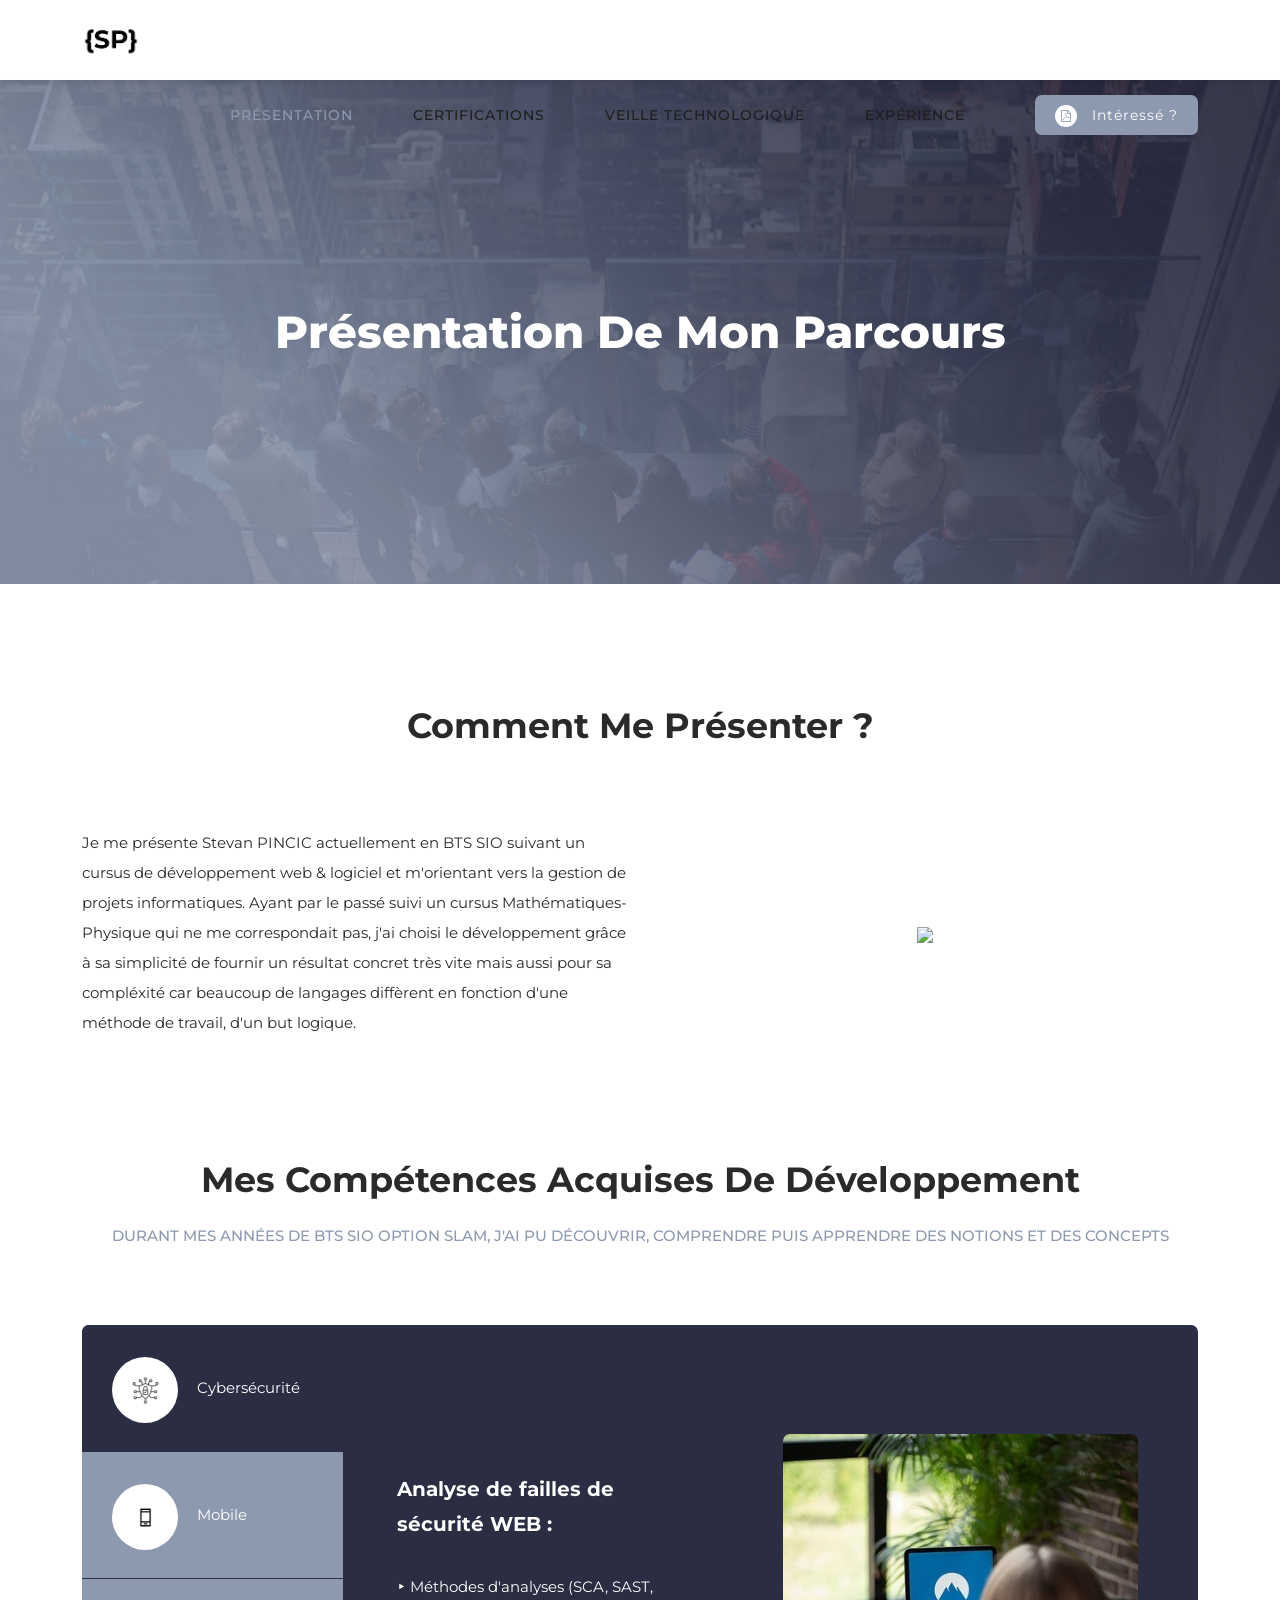
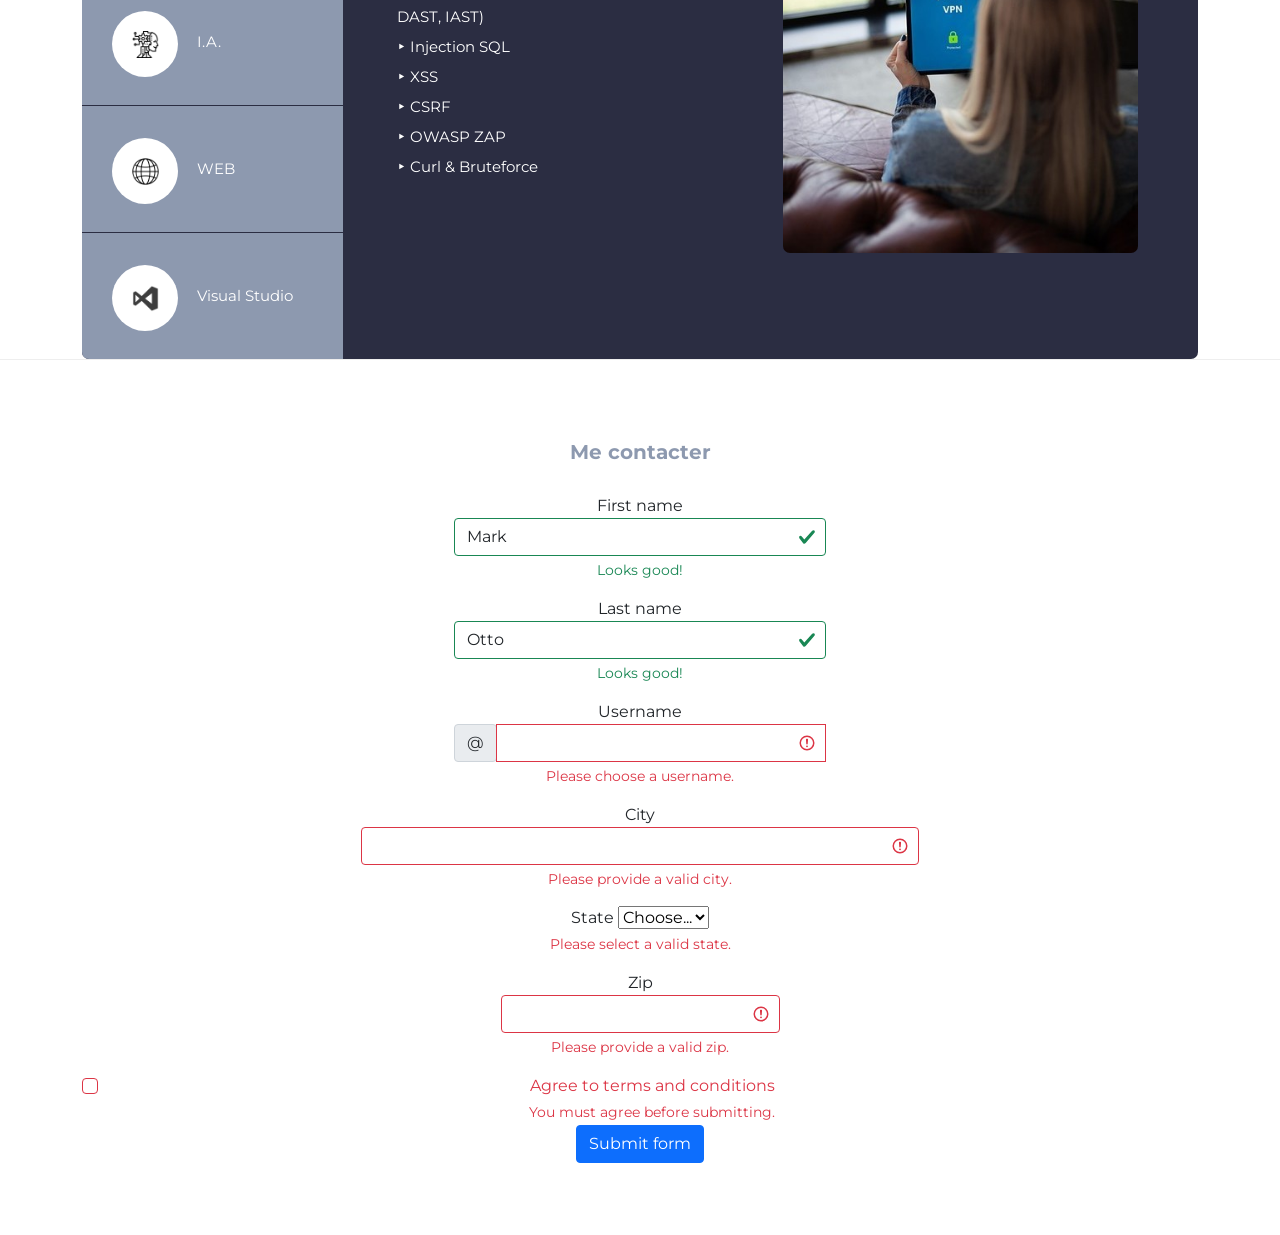
==== index.html @ d9bec1d4 "form contact & deb footer" ====
<!DOCTYPE html>
<html lang="fr">

<head>

  <meta charset="UTF-8">
  <meta name="viewport" content="width=device-width, initial-scale=1, shrink-to-fit=no">
  <meta name="description" content="">
  <meta name="author" content="">
  <link rel="preconnect" href="https://fonts.gstatic.com">
  <link href="https://fonts.googleapis.com/css2?family=Montserrat:wght@100;200;300;400;500;600;700;800;900&display=swap"
    rel="stylesheet">

  <title>Porfolio</title>

  <!-- Bootstrap core CSS -->
  <link href="vendor/bootstrap/css/bootstrap.min.css" rel="stylesheet">

  <!-- Additional CSS Files -->
  <link rel="stylesheet" href="assets/css/fontawesome.css">
  <link rel="stylesheet" href="assets/css/templatemo-plot-listing.css">
  <link rel="stylesheet" href="assets/css/animated.css">
  <link rel="stylesheet" href="assets/css/owl.css">
  <link rel="stylesheet" href="assets/css/global.css">
  <!--

TemplateMo 564 Plot Listing

https://templatemo.com/tm-564-plot-listing

-->
</head>

<body>

  <!-- ***** Preloader Start ***** -->
  <div id="js-preloader" class="js-preloader">
    <div class="preloader-inner">
      <span class="dot"></span>
      <div class="dots">
        <span></span>
        <span></span>
        <span></span>
      </div>
    </div>
  </div>
  <!-- ***** Preloader End ***** -->

  <!-- ***** Header Area Start ***** -->
  <header class="header-area header-sticky wow slideInDown" data-wow-duration="0.75s" data-wow-delay="0s">
    <div class="container">
      <div class="row">
        <div class="col-12">
          <nav class="main-nav">
            <!-- ***** Logo Start ***** -->
            <a href="index.html"
              class="logo"><!--<img src="assets/images/white-SP.png" style="height: 60px; width: 60px;">--></a>
            <!-- ***** Logo End ***** -->
            <!-- ***** Menu Start ***** -->
            <ul class="nav">
              <li><a href="index.html" class="active">Présentation</a></li>
              <li><a href="certification.html">Certifications</a></li>
              <li><a href="veilletech.html">Veille Technologique</a></li>
              <li><a href="experience.html">Expérience</a></li>
              <li>
                <div class="main-white-button"><a href="#"><i class="fa fa-file-pdf-o" aria-hidden="true"></i> Intéressé
                    ?</a></div>
              </li>
            </ul>
            <a class='menu-trigger'>
              <span>Menu</span>
            </a>
            <!-- ***** Menu End ***** -->
          </nav>
        </div>
      </div>
    </div>
  </header>
  <!-- ***** Header Area End ***** -->

  <div class="main-banner">
    <div class="container">
      <div class="row">
        <div class="col-lg-12">
          <div class="top-text header-text">
            <h2>Présentation de mon parcours</h2>
          </div>
        </div>
        <!--<div class="col-lg-12">
          <form id="search-form" name="gs" method="submit" role="search" action="#">
            <div class="row">
              <div class="col-lg-3 align-self-center">
                  <fieldset>
                      <select name="area" class="form-select" aria-label="Area" id="chooseCategory" onchange="this.form.click()">
                          <option selected>All Areas</option>
                          <option value="New Village">New Village</option>
                          <option value="Old Town">Old Town</option>
                          <option value="Modern City">Modern City</option>
                      </select>
                  </fieldset>
              </div>
              <div class="col-lg-3 align-self-center">
                  <fieldset>
                      <input type="address" name="address" class="searchText" placeholder="Enter a location" autocomplete="on" required>
                  </fieldset>
              </div>
              <div class="col-lg-3 align-self-center">
                  <fieldset>
                      <select name="price" class="form-select" aria-label="Default select example" id="chooseCategory" onchange="this.form.click()">
                          <option selected>Price Range</option>
                          <option value="$100 - $250">$100 - $250</option>
                          <option value="$250 - $500">$250 - $500</option>
                          <option value="$500 - $1000">$500 - $1,000</option>
                          <option value="$1000+">$1,000 or more</option>
                      </select>
                  </fieldset>
              </div>
              <div class="col-lg-3">                        
                  <fieldset>
                      <button class="main-button"><i class="fa fa-search"></i> Search Now</button>
                  </fieldset>
              </div>
            </div>
          </form>
        </div>
        <div class="col-lg-10 offset-lg-1">
          <ul class="categories">
            <li><a href="category.html"><span class="icon"><img src="assets/images/search-icon-01.png" alt="Home"></span> Apartments</a></li>
            <li><a href="listing.html"><span class="icon"><img src="assets/images/search-icon-02.png" alt="Food"></span> Food &amp; Life</a></li>
            <li><a href="#"><span class="icon"><img src="assets/images/search-icon-03.png" alt="Vehicle"></span> Cars</a></li>
            <li><a href="#"><span class="icon"><img src="assets/images/search-icon-04.png" alt="Shopping"></span> Shopping</a></li>
            <li><a href="#"><span class="icon"><img src="assets/images/search-icon-05.png" alt="Travel"></span> Traveling</a></li>
          </ul>
        </div>-->
      </div>
    </div>
  </div>


  <div class="popular-categories">
    <div class="container">
      <div class="row">
        <div class="col-lg-12">
          <div class="section-heading">
            <h2>Comment me présenter ?</h2>
          </div>
          <div class="row align-items-center">
            <div class="col-lg-6">
              <p>Je me présente Stevan PINCIC actuellement en BTS SIO suivant un cursus de développement web & logiciel
                et m'orientant vers la gestion de projets informatiques. Ayant par le passé suivi un cursus
                Mathématiques-Physique qui ne me correspondait pas, j'ai choisi le développement grâce à sa simplicité
                de fournir un résultat concret très vite mais aussi pour sa compléxité car beaucoup de langages
                diffèrent en fonction d'une méthode de travail, d'un but logique.</p>
            </div>
            <div class="col-lg-6 text-center">
              <img src="assets/images/photopresentation.png" class="img-fluid" style="width: 30em;">
            </div>
          </div>
        </div>
      </div>
    </div>
  </div>

  <div class="popular-categories">
    <div class="container">
      <div class="row">
        <div class="col-lg-12">
          <div class="section-heading">
            <h2>Mes compétences acquises de développement</h2>
            <h6>Durant mes années de BTS SIO option SLAM, j'ai pu découvrir, comprendre puis apprendre des notions et
              des concepts</h6>
          </div>
        </div>
        <div class="col-lg-12">
          <div class="naccs">
            <div class="grid">
              <div class="row">
                <div class="col-lg-3">
                  <div class="menu">
                    <div class="first-thumb active">
                      <div class="thumb">
                        <span class="icon"><img src="assets/images/logocyber.png" alt=""></span>
                        Cybersécurité
                      </div>
                    </div>
                    <div>
                      <div class="thumb">
                        <span class="icon"><img src="assets/images/logomobile.png" alt=""></span>
                        Mobile
                      </div>
                    </div>
                    <div>
                      <div class="thumb">
                        <span class="icon"><img src="assets/images/logoia.png" alt=""></span>
                        I.A.
                      </div>
                    </div>
                    <div>
                      <div class="thumb">
                        <span class="icon"><img src="assets/images/logoweb.png" alt=""></span>
                        WEB
                      </div>
                    </div>
                    <div class="last-thumb">
                      <div class="thumb">
                        <span class="icon"><img src="assets/images/logovs.png" alt=""></span>
                        Visual Studio
                      </div>
                    </div>
                  </div>
                </div>
                <div class="col-lg-9 align-self-center">
                  <ul class="nacc">
                    <li class="active">
                      <div>
                        <div class="thumb">
                          <div class="row">
                            <div class="col-lg-5 align-self-center">
                              <div class="left-text">
                                <h4>Analyse de failles de sécurité WEB :</h4>
                                <p>&#8227; Méthodes d'analyses (SCA, SAST, DAST, IAST)<br />
                                  &#8227; Injection SQL<br />
                                  &#8227; XSS<br />
                                  &#8227; CSRF<br />
                                  &#8227; OWASP ZAP<br />
                                  &#8227; Curl & Bruteforce<br />
                                </p>
                                <!--<div class="main-white-button"><a href="#"><i class="fa fa-eye"></i> Discover More</a></div>-->
                              </div>
                            </div>
                            <div class="col-lg-7 align-self-center">
                              <div class="right-image">
                                <img src="assets/images/imgcyber.jpg" alt="">
                              </div>
                            </div>
                          </div>
                        </div>
                      </div>
                    </li>
                    <li>
                      <div>
                        <div class="thumb">
                          <div class="row">
                            <div class="col-lg-5 align-self-center">
                              <div class="left-text">
                                <h4><u>Développement mobile multi-plateformes (Android, IOS) :</u></h4>
                                <p>&#8227; React Native<br />
                                  &#8227; Android Studio / Kotlin KMM<br /></p>
                                <h4><u>Développement mobile en mode natif :</u></h4>
                                <p>&#8227; Android studio / Java<br /></p>
                                <!--<div class="main-white-button"><a href="#"><i class="fa fa-eye"></i> Explore More</a></div>-->
                              </div>
                            </div>
                            <div class="col-lg-7 align-self-center">
                              <div class="right-image">
                                <img src="assets/images/imgmobile.jpg" alt="Foods on the table">
                              </div>
                            </div>
                          </div>
                        </div>
                      </div>
                    </li>
                    <li>
                      <div>
                        <div class="thumb">
                          <div class="row">
                            <div class="col-lg-5 align-self-center">
                              <div class="left-text">
                                <h4><u>Reconnaissance faciale :</u></h4>
                                <p>&#8227; Raspberry Pi 3<br />
                                  &#8227; Python 3<br />
                                  &#8227; Library OpenCV<br /></p>
                                <h4><u>Sécurisation accès :</u></h4>
                                <p>&#8227; Raspberry Pi 3<br />
                                  &#8227; Lecteur carte RFID EXPLORE-NFC<br />
                                  &#8227; Python 3<br /></p>
                                <!--<div class="main-white-button"><a href="listing.html"><i class="fa fa-eye"></i> More Listing</a></div>-->
                              </div>
                            </div>
                            <div class="col-lg-7 align-self-center">
                              <div class="right-image">
                                <img src="assets/images/imgai.jpg">
                              </div>
                            </div>
                          </div>
                        </div>
                      </div>
                    </li>
                    <li>
                      <div>
                        <div class="thumb">
                          <div class="row">
                            <div class="col-lg-5 align-self-center">
                              <div class="left-text">
                                <h4><u>Développement WEB MVC :</u></h4>
                                <p>&#8227; PHP 8 objet<br />
                                  &#8227; PDO<br />
                                  &#8227; JQuery / Ajax<br />
                                  &#8227; Bootstrap 5<br />
                                  &#8227; PHPUnit<br /></p>
                                <h4><u>Développement Web service :</u></h4>
                                <p>&#8227; Framework Slim / Full REST</p>
                                <h4><u>Développement WEB Framework :</u></h4>
                                <p>&#8227; Laravel 10</p>
                                <!--<div class="main-white-button"><a href="#"><i class="fa fa-eye"></i> Discover More</a></div>-->
                              </div>
                            </div>
                            <div class="col-lg-7 align-self-center">
                              <div class="right-image">
                                <img src="assets/images/imgweb.jpg">
                              </div>
                            </div>
                          </div>
                        </div>
                      </div>
                    </li>
                    <li>
                      <div>
                        <div class="thumb">
                          <div class="row">
                            <div class="col-lg-5 align-self-center">
                              <div class="left-text">
                                <h4><u>Visual Studio 2022 - C# :</u></h4>
                                <p>&#8227; ORM Entity Framework / SQL Server<br />
                                  &#8227; Gestion de versions avec Git</p>
                                <!--<div class="main-white-button"><a rel="nofollow" href="https://templatemo.com/contact"><i class="fa fa-eye"></i> Read More</a></div>-->
                              </div>
                            </div>
                            <div class="col-lg-7 align-self-center">
                              <div class="right-image">
                                <img src="assets/images/imgvs.png">
                              </div>
                            </div>
                          </div>
                        </div>
                      </div>
                    </li>
                  </ul>
                </div>
              </div>
            </div>
          </div>
        </div>
      </div>
    </div>
  </div>

  <footer class="mb-5 pb-4">
    <div class="container">
      <div class="row align-items-start" style="display: flex; justify-content: center; align-items: center;">
        <!--<div class="col-lg-4">
          <div class="about">
            <div class="logo">
              <img src="assets/images/black-SP.png" alt="Stevan Pincic">
            </div>
            <p>If you consider that <a rel="nofollow" href="https://templatemo.com/tm-564-plot-listing" target="_parent">Plot Listing template</a> is useful for your website, please <a rel="nofollow" href="https://www.paypal.me/templatemo" target="_blank">support us</a> a little via PayPal.</p>
          </div>
        </div>-->
        <div class="col-lg-12" style="text-align: center;">
          <div class="contact-us">
            <h4>Me contacter</h4>
            <form>
              <div class="form-row">
                <div class="col-md-4 mb-3 center-block">
                  <label for="validationServer01">First name</label>
                  <input type="text" class="form-control is-valid" id="validationServer01" value="Mark" required>
                  <div class="valid-feedback">
                    Looks good!
                  </div>
                </div>
                <div class="col-md-4 mb-3 center-block">
                  <label for="validationServer02">Last name</label>
                  <input type="text" class="form-control is-valid" id="validationServer02" value="Otto" required>
                  <div class="valid-feedback">
                    Looks good!
                  </div>
                </div>
                <div class="col-md-4 mb-3 center-block">
                  <label for="validationServerUsername">Username</label>
                  <div class="input-group">
                    <div class="input-group-prepend">
                      <span class="input-group-text" id="inputGroupPrepend3">@</span>
                    </div>
                    <input type="text" class="form-control is-invalid" id="validationServerUsername"
                      aria-describedby="inputGroupPrepend3" required>
                    <div class="invalid-feedback">
                      Please choose a username.
                    </div>
                  </div>
                </div>
              </div>
              <div class="form-row">
                <div class="col-md-6 mb-3 center-block">
                  <label for="validationServer03">City</label>
                  <input type="text" class="form-control is-invalid" id="validationServer03" required>
                  <div class="invalid-feedback">
                    Please provide a valid city.
                  </div>
                </div>
                <div class="col-md-3 mb-3 center-block">
                  <label for="validationServer04">State</label>
                  <select class="custom-select is-invalid" id="validationServer04" required>
                    <option selected disabled value="">Choose...</option>
                    <option>...</option>
                  </select>
                  <div class="invalid-feedback">
                    Please select a valid state.
                  </div>
                </div>
                <div class="col-md-3 mb-3 center-block">
                  <label for="validationServer05">Zip</label>
                  <input type="text" class="form-control is-invalid" id="validationServer05" required>
                  <div class="invalid-feedback">
                    Please provide a valid zip.
                  </div>
                </div>
              </div>
              <div class="form-group">
                <div class="form-check">
                  <input class="form-check-input is-invalid" type="checkbox" value="" id="invalidCheck3" required>
                  <label class="form-check-label" for="invalidCheck3">
                    Agree to terms and conditions
                  </label>
                  <div class="invalid-feedback">
                    You must agree before submitting.
                  </div>
                </div>
              </div>
              <button class="btn btn-primary" type="submit">Submit form</button>
            </form>
          </div>
        </div>
        <!--<div class="col-lg-12">
          <div class="sub-footer">
            <p>
            <br>
			Design: <a rel="nofollow" href="https://templatemo.com" title="CSS Templates">TemplateMo</a></p>
          </div>
        </div>-->
      </div>
    </div>
  </footer>


  <!-- Scripts -->
  <script src="vendor/jquery/jquery.min.js"></script>
  <script src="vendor/bootstrap/js/bootstrap.bundle.min.js"></script>
  <script src="assets/js/owl-carousel.js"></script>
  <script src="assets/js/animation.js"></script>
  <script src="assets/js/imagesloaded.js"></script>
  <script src="assets/js/custom.js"></script>

</body>

</html>
---- assets/css/templatemo-plot-listing.css ----
/*

TemplateMo 564 Plot Listing

https://templatemo.com/tm-564-plot-listing

*/

/* ---------------------------------------------
Table of contents
------------------------------------------------
01. font & reset css
02. reset
03. global styles
04. header
05. banner
06. features
07. testimonials
08. contact
09. footer
10. preloader
11. search
12. portfolio

--------------------------------------------- */
/* 
---------------------------------------------
font & reset css
--------------------------------------------- 
*/
@import url('https://fonts.googleapis.com/css2?family=Montserrat:wght@100;200;300;400;500;600;700;800;900&display=swap');
/* 
---------------------------------------------
reset
--------------------------------------------- 
*/
html, body, div, span, applet, object, iframe, h1, h2, h3, h4, h5, h6, p, blockquote, div
pre, a, abbr, acronym, address, big, cite, code, del, dfn, em, font, img, ins, kbd, q,
s, samp, small, strike, strong, sub, sup, tt, var, b, u, i, center, dl, dt, dd, ol, ul, li,
figure, header, nav, section, article, aside, footer, figcaption {
  margin: 0;
  padding: 0;
  border: 0;
  outline: 0;
}

/* clear fix */
.grid:after {
  content: '';
  display: block;
  clear: both;
}

/* ---- .grid-item ---- */

.grid-sizer,
.grid-item {
  width: 50%;
}

.grid-item {
  float: left;
}

.grid-item img {
  display: block;
  max-width: 100%;
}

.clearfix:after {
  content: ".";
  display: block;
  clear: both;
  visibility: hidden;
  line-height: 0;
  height: 0;
}

.clearfix {
  display: inline-block;
}

html[xmlns] .clearfix {
  display: block;
}

* html .clearfix {
  height: 1%;
}

ul, li {
  padding: 0;
  margin: 0;
  list-style: none;
}

header, nav, section, article, aside, footer, hgroup {
  display: block;
}

* {
  box-sizing: border-box;
}

html, body {
  font-family: 'Montserrat', sans-serif;
  font-weight: 400;
  background-color: #fff;
  -ms-text-size-adjust: 100%;
  -webkit-font-smoothing: antialiased;
  -moz-osx-font-smoothing: grayscale;
}

a {
  text-decoration: none !important;
}

h1, h2, h3, h4, h5, h6 {
  margin-top: 0px;
  margin-bottom: 0px;
}

ul {
  margin-bottom: 0px;
}

p {
  font-size: 15px;
  line-height: 30px;
  color: #2a2a2a;
}

img {
  margin-bottom: -3px;
  width: 100%;
  overflow: hidden;
}

/* 
---------------------------------------------
global styles
--------------------------------------------- 
*/
html,
body {
  background: #fff;
  font-family: 'Montserrat', sans-serif;
}

::selection {
  background: #03a4ed;
  color: #fff;
}

::-moz-selection {
  background: #03a4ed;
  color: #fff;
}

@media (max-width: 991px) {
  html, body {
    overflow-x: hidden;
  }
  .mobile-top-fix {
    margin-top: 30px;
    margin-bottom: 0px;
  }
  .mobile-bottom-fix {
    margin-bottom: 30px;
  }
  .mobile-bottom-fix-big {
    margin-bottom: 60px;
  }
}

.page-section {
  margin-top: 120px;
}

.section-heading h2 {
  font-size: 35px;
  margin-bottom: 25px;
  text-transform: capitalize;
  color: #2a2a2a;
  font-weight: 700;
  position: relative;
  z-index: 2;
  line-height: 44px;
}

.section-heading h6 {
  text-transform: uppercase;
  font-size: 15px;
  font-weight: 500;
  color: #8d99af;
}

.main-white-button a {
  display: inline-block;
  background-color: #fff;
  font-size: 15px;
  font-weight: 400;
  color: #2a2a2a;
  text-transform: capitalize;
  padding: 12px 25px;
  border-radius: 7px;
  letter-spacing: 0.25px;
  transition: all .3s;
}

.main-white-button a i {
  margin-right: 10px;
  width: 22px;
  height: 22px;
  background-color: #8d99af;
  color: #fff;
  border-radius: 50%;
  display: inline-block;
  text-align: center;
  font-size: 12px;
  line-height: 22px;
}

.main-white-button a:hover {
  background-color: #8d99af;
  color: #fff;
}

/* 
---------------------------------------------
header
--------------------------------------------- 
*/

.background-header {
  background-color: #fff!important;
  height: 80px!important;
  position: fixed!important;
  top: 0px;
  left: 0px;
  right: 0px;
  box-shadow: 0px 0px 10px rgba(0,0,0,0.15)!important;
}

.background-header .logo,
.background-header .main-nav .nav li a {
  color: #1e1e1e!important;
}

.background-header .main-nav .nav li:hover a {
  color: #8d99af!important;
}

.background-header .nav li a.active {
  color: #8d99af!important;
}

.header-area {
  background-color: transparent;
  border-bottom: 1px solid rgba(250,250,250,0.2);
  position: fixed;
  top: 0px;
  left: 0px;
  right: 0px;
  z-index: 100;
  height: 100px;
  -webkit-transition: all .5s ease 0s;
  -moz-transition: all .5s ease 0s;
  -o-transition: all .5s ease 0s;
  transition: all .5s ease 0s;
}

.header-area .main-nav {
  min-height: 80px;
  background: transparent;
}

.header-area .main-nav a.logo {
  background-image: url(../images/white-SP.png) !important;
  background-repeat: no-repeat;
  background-size: contain;
  width: 166px;
  height: 58px;
  display: inline-block;
  margin-top: 20px;
}

.background-header .main-nav a.logo {
  background-image: url(../images/black-SP.png) !important;
  background-repeat: no-repeat;
  background-size: contain;
  width: 164px;
  height: 58px;
  display: inline-block;
  margin-top: 10px;
}

.background-header .main-nav .nav {
  margin-top: 20px !important;
}

.header-area .main-nav .nav {
  float: right;
  margin-top: 30px;
  margin-right: 0px;
  background-color: transparent;
  -webkit-transition: all 0.3s ease 0s;
  -moz-transition: all 0.3s ease 0s;
  -o-transition: all 0.3s ease 0s;
  transition: all 0.3s ease 0s;
  position: relative;
  z-index: 999;
}

.header-area .main-nav .nav li {
  padding-left: 30px;
  padding-right: 30px;
}

.header-area .main-nav .nav li:last-child {
  padding-right: 0px;
  padding-left: 40px;
}

.header-area .main-nav .nav li:last-child a ,
.background-header .main-nav .nav li:last-child a {
  color: #2a2a2a !important;
  text-transform: capitalize;
  padding: 0px 20px;
  font-weight: 400;
}

.header-area .main-nav .nav li:last-child a i,
.background-header .main-nav .nav li:last-child a i {
  font-size: 12px!important;
  font-weight: 400 !important;
}

.background-header .main-nav .nav li:last-child .main-white-button a {
  background-color: #8d99af;
  color: #fff !important;
}

.background-header .main-nav .nav li:last-child .main-white-button a i {
  background-color: #fff;
  color: #8d99af;
}

.header-area .main-nav .nav li:last-child a:hover,
.header-area .main-nav .nav li:last-child a.active {
  color: #fff !important;
}

.header-area .main-nav .nav li a {
  display: block;
  font-weight: 500;
  font-size: 14px;
  color: #fff;
  text-transform: uppercase;
  -webkit-transition: all 0.3s ease 0s;
  -moz-transition: all 0.3s ease 0s;
  -o-transition: all 0.3s ease 0s;
  transition: all 0.3s ease 0s;
  height: 40px;
  line-height: 40px;
  border: transparent;
  letter-spacing: 1px;
}

.header-area .main-nav .nav li:hover a,
.header-area .main-nav .nav li a.active {
  color: #8d99af!important;
}

.background-header .main-nav .nav li:hover a,
.background-header .main-nav .nav li a.active {
  color: #8d99af!important;
  opacity: 1;
}

.header-area .main-nav .nav li:last-child a:hover ,
.background-header .main-nav .nav li:last-child a:hover {
  background-color: #8d99af;
}

.header-area .main-nav .nav li.has-sub {
  position: relative;
  padding-right: 15px;
}

.header-area .main-nav .nav li.has-sub:after {
  font-family: FontAwesome;
  content: "\f107";
  font-size: 12px;
  color: #fff;
  position: absolute;
  right: 5px;
  top: 12px;
}

.background-header .main-nav .nav li.has-sub:after {
  color: #1e1e1e;
}

.header-area .main-nav .nav li.has-sub ul.sub-menu {
  position: absolute;
  width: 200px;
  box-shadow: 0 2px 28px 0 rgba(0, 0, 0, 0.06);
  overflow: hidden;
  top: 40px;
  opacity: 0;
  transition: all .3s;
  transform: translateY(+2em);
  visibility: hidden;
  z-index: -1;
}

.header-area .main-nav .nav li.has-sub ul.sub-menu li {
  margin-left: 0px;
  padding-left: 0px;
  padding-right: 0px;
}

.header-area .main-nav .nav li.has-sub ul.sub-menu li a {
  opacity: 1;
  display: block;
  background: #f7f7f7;
  color: #2a2a2a!important;
  padding-left: 20px;
  height: 40px;
  line-height: 40px;
  -webkit-transition: all 0.3s ease 0s;
  -moz-transition: all 0.3s ease 0s;
  -o-transition: all 0.3s ease 0s;
  transition: all 0.3s ease 0s;
  position: relative;
  font-size: 13px;
  font-weight: 400;
  border-bottom: 1px solid #eee;
}

.header-area .main-nav .nav li.has-sub ul li a:hover {
  background: #fff;
  color: #f5a425!important;
  padding-left: 25px;
}

.header-area .main-nav .nav li.has-sub ul li a:hover:before {
  width: 3px;
}

.header-area .main-nav .nav li.has-sub:hover ul.sub-menu {
  visibility: visible;
  opacity: 1;
  z-index: 1;
  transform: translateY(0%);
  transition-delay: 0s, 0s, 0.3s;
}

.header-area .main-nav .menu-trigger {
  cursor: pointer;
  display: block;
  position: absolute;
  top: 33px;
  width: 32px;
  height: 40px;
  text-indent: -9999em;
  z-index: 99;
  right: 40px;
  display: none;
}

.background-header .main-nav .menu-trigger {
  top: 23px;
}

.header-area .main-nav .menu-trigger span,
.header-area .main-nav .menu-trigger span:before,
.header-area .main-nav .menu-trigger span:after {
  -moz-transition: all 0.4s;
  -o-transition: all 0.4s;
  -webkit-transition: all 0.4s;
  transition: all 0.4s;
  background-color: #1e1e1e;
  display: block;
  position: absolute;
  width: 30px;
  height: 2px;
  left: 0;
}

.background-header .main-nav .menu-trigger span,
.background-header .main-nav .menu-trigger span:before,
.background-header .main-nav .menu-trigger span:after {
  background-color: #1e1e1e;
}

.header-area .main-nav .menu-trigger span:before,
.header-area .main-nav .menu-trigger span:after {
  -moz-transition: all 0.4s;
  -o-transition: all 0.4s;
  -webkit-transition: all 0.4s;
  transition: all 0.4s;
  background-color: #1e1e1e;
  display: block;
  position: absolute;
  width: 30px;
  height: 2px;
  left: 0;
  width: 75%;
}

.background-header .main-nav .menu-trigger span:before,
.background-header .main-nav .menu-trigger span:after {
  background-color: #1e1e1e;
}

.header-area .main-nav .menu-trigger span:before,
.header-area .main-nav .menu-trigger span:after {
  content: "";
}

.header-area .main-nav .menu-trigger span {
  top: 16px;
}

.header-area .main-nav .menu-trigger span:before {
  -moz-transform-origin: 33% 100%;
  -ms-transform-origin: 33% 100%;
  -webkit-transform-origin: 33% 100%;
  transform-origin: 33% 100%;
  top: -10px;
  z-index: 10;
}

.header-area .main-nav .menu-trigger span:after {
  -moz-transform-origin: 33% 0;
  -ms-transform-origin: 33% 0;
  -webkit-transform-origin: 33% 0;
  transform-origin: 33% 0;
  top: 10px;
}

.header-area .main-nav .menu-trigger.active span,
.header-area .main-nav .menu-trigger.active span:before,
.header-area .main-nav .menu-trigger.active span:after {
  background-color: transparent;
  width: 100%;
}

.header-area .main-nav .menu-trigger.active span:before {
  -moz-transform: translateY(6px) translateX(1px) rotate(45deg);
  -ms-transform: translateY(6px) translateX(1px) rotate(45deg);
  -webkit-transform: translateY(6px) translateX(1px) rotate(45deg);
  transform: translateY(6px) translateX(1px) rotate(45deg);
  background-color: #1e1e1e;
}

.background-header .main-nav .menu-trigger.active span:before {
  background-color: #1e1e1e;
}

.header-area .main-nav .menu-trigger.active span:after {
  -moz-transform: translateY(-6px) translateX(1px) rotate(-45deg);
  -ms-transform: translateY(-6px) translateX(1px) rotate(-45deg);
  -webkit-transform: translateY(-6px) translateX(1px) rotate(-45deg);
  transform: translateY(-6px) translateX(1px) rotate(-45deg);
  background-color: #1e1e1e;
}

.background-header .main-nav .menu-trigger.active span:after {
  background-color: #1e1e1e;
}

.header-area.header-sticky {
  min-height: 80px;
}

.header-area .nav {
  margin-top: 30px;
}

.header-area.header-sticky .nav li a.active {
  color: #8d99af;
}

@media (max-width: 1200px) {
  .header-area .main-nav .nav li {
    padding-left: 12px;
    padding-right: 12px;
  }
  .header-area .main-nav:before {
    display: none;
  }
}

@media (max-width: 992px) {
  .header-area .main-nav .nav li:last-child  ,
  .background-header .main-nav .nav li:last-child {
    display: none;
  }
  .header-area .main-nav .nav li:nth-child(6),
  .background-header .main-nav .nav li:nth-child(6) {
    padding-right: 0px;
  }
}

@media (max-width: 767px) {
  .background-header .main-nav .nav {
    margin-top: 80px !important;
  }
  .header-area .main-nav .logo {
    color: #1e1e1e;
  }
  .header-area.header-sticky .nav li a:hover,
  .header-area.header-sticky .nav li a.active {
    color: #8d99af!important;
    opacity: 1;
  }
  .header-area.header-sticky .nav li.search-icon a {
    width: 100%;
  }
  .header-area {
    background-color: #f7f7f7;
    padding: 0px 15px;
    height: 100px;
    box-shadow: none;
    text-align: center;
  }
  .header-area .container {
    padding: 0px;
  }
  .header-area .logo {
    margin-left: 30px;
  }
  .header-area .menu-trigger {
    display: block !important;
  }
  .header-area .main-nav {
    overflow: hidden;
  }
  .header-area .main-nav .nav {
    float: none;
    width: 100%;
    display: none;
    -webkit-transition: all 0s ease 0s;
    -moz-transition: all 0s ease 0s;
    -o-transition: all 0s ease 0s;
    transition: all 0s ease 0s;
    margin-left: 0px;
  }
  .background-header .nav {
    margin-top: 80px;
  }
  .header-area .main-nav .nav li:first-child {
    border-top: 1px solid #eee;
  }
  .header-area.header-sticky .nav {
    margin-top: 100px;
  }
  .header-area .main-nav .nav li {
    width: 100%;
    background: #fff;
    border-bottom: 1px solid #e7e7e7;
    padding-left: 0px !important;
    padding-right: 0px !important;
  }
  .header-area .main-nav .nav li a {
    height: 50px !important;
    line-height: 50px !important;
    padding: 0px !important;
    border: none !important;
    background: #f7f7f7 !important;
    color: #191a20 !important;
  }
  .header-area .main-nav .nav li a:hover {
    background: #eee !important;
    color: #8d99af!important;
  }
  .header-area .main-nav .nav li.has-sub ul.sub-menu {
    position: relative;
    visibility: inherit;
    opacity: 1;
    z-index: 1;
    transform: translateY(0%);
    top: 0px;
    width: 100%;
    box-shadow: none;
    height: 0px;
    transition: all 0s;
  }
  .header-area .main-nav .nav li.submenu ul li a {
    font-size: 12px;
    font-weight: 400;
  }
  .header-area .main-nav .nav li.submenu ul li a:hover:before {
    width: 0px;
  }
  .header-area .main-nav .nav li.has-sub ul.sub-menu {
    height: auto;
  }
  .header-area .main-nav .nav li.has-sub:after {
    color: #3B566E;
    right: 30px;
    font-size: 14px;
    top: 15px;
  }
  .header-area .main-nav .nav li.submenu:hover ul, .header-area .main-nav .nav li.submenu:focus ul {
    height: 0px;
  }
}

@media (min-width: 767px) {
  .header-area .main-nav .nav {
    display: flex !important;
  }
}



/* 
---------------------------------------------
Banner Style
--------------------------------------------- 
*/

.main-banner {
  background-repeat: no-repeat;
  background-position: center center;
  background-size: cover;
  background-image: url(../images/banner-bg.jpg);
  padding: 290px 0px 180px 0px;
  position: relative;
  overflow: hidden;
}

.main-banner .top-text {
  text-align: center;
}

.main-banner .top-text h6 {
  color: #fff;
  font-size: 15px;
  font-weight: 500;
  text-transform: uppercase;
}

.main-banner .top-text h2 {
  color: #fff;
  font-size: 45px;
  font-weight: 800;
  text-transform: capitalize;
  margin-top: 15px;
  margin-bottom: 45px;
}

.main-banner ul.categories {
  width: 100%;
  margin-top: 60px;
  text-align: center;
}

.main-banner ul.categories li {
  display: inline-block;
  text-align: center;
  width: 18%;
}

.main-banner ul.categories li a {
  color: #fff;
  text-align: center;
  font-size: 15px;
  margin-top: 15px;
}

.main-banner ul.categories li .icon {
  display: block;
  margin: 0 auto 12px auto;
  width: 66px;
  height: 66px;
  border-radius: 50%;
  text-align: center;
  line-height: 62px;
  color: #8d99af;
  background-color: #fff;
  transition: all .5s;
}

.main-banner ul.categories li a:hover .icon {
  background-color: #2b2d42;
}

.main-banner ul.categories li .icon img {
  max-width: 27px;
}

form#search-form {
  background-color: #fff;
  padding: 0px 0px 0px 30px;
  width: 100%;
  border-radius: 7px;
  display: inline-block;
  text-align: center;
}

form#search-form select,
form#search-form input {
  width: 100%;
  height: 36px;
  background-color: transparent;
  border: none;
  color: #2a2a2a;
  font-size: 15px;
  outline: none;
}

.form-select:focus {
  box-shadow: none;
}

form#search-form input.searchText {
  border-left: 1px solid #8d99af;
  border-right: 1px solid #8d99af;
  padding: 0px 30px;
}

form#search-form input::placeholder {
  color: #2a2a2a;
  font-size: 15px;
}

form#search-form button {
  width: 100%;
  height: 100%;
  background-color: #8d99af;
  border: none;
  padding: 15px;
  color: #fff;
  font-size: 15px;
  border-top-right-radius: 7px;
  border-bottom-right-radius: 7px;
}

form#search-form button i {
  width: 40px;
  height: 40px;
  background-color: #fff;
  border-radius: 50%;
  color: #8d99af;
  display: inline-block;
  text-align: center;
  line-height: 38px;
  margin-right: 10px;
}



/*
---------------------------------------
Popular Categories
---------------------------------------
*/

.popular-categories {
  margin-top: 120px;
}

.popular-categories .section-heading {
  text-align: center;
  margin-bottom: 80px;
}

.popular-categories .naccs {
  position: relative;
  background-color: #2b2d42;
  border-radius: 7px;
}

.popular-categories .icon {
  display: inline-block;
  width: 66px;
  height: 66px;
  border-radius: 50%;
  text-align: center;
  line-height: 62px;
  color: #8d99af;
  background-color: #fff;
  margin-right: 15px;
}

.popular-categories .icon img {
  max-width: 27px;
}

.popular-categories .naccs .menu div.first-thumb {
  border-top-left-radius: 7px;
}

.popular-categories .naccs .menu div.last-thumb {
  margin-bottom: 0px;
  border-bottom-left-radius: 7px;
}

.popular-categories .naccs .menu div {
  color: #fff;
  font-size: 15px;
  background-color: #8d99af;
  margin-bottom: 1px;
  height: 126px;
  text-align: left;
  padding: 0px 15px;
  line-height: 126px;
  cursor: pointer;
  position: relative;
  transition: 1s all cubic-bezier(0.075, 0.82, 0.165, 1);
}

.popular-categories .naccs .menu div.active,
.popular-categories .naccs .menu div.active .thumb {
  background-color: #2b2d42;
}

.popular-categories ul.nacc {
  position: relative;
  min-height: 100%;
  list-style: none;
  margin: 0;
  padding: 0;
  transition: 0.5s all cubic-bezier(0.075, 0.82, 0.165, 1);
}

.popular-categories ul.nacc li {
  opacity: 0;
  transform: translateX(-50px);
  position: absolute;
  list-style: none;
  transition: 1s all cubic-bezier(0.075, 0.82, 0.165, 1);
}

.popular-categories ul.nacc li.active {
  transition-delay: 0.3s;
  position: relative;
  z-index: 2;
  opacity: 1;
  transform: translateX(0px);
}

.popular-categories ul.nacc li {
  width: 100%;
}

.popular-categories .nacc .thumb .left-text {
  margin-left: 30px;
}

.popular-categories .nacc .thumb .left-text h4 {
  color: #fff;
  font-size: 20px;
  font-weight: 700;
  line-height: 35px;
  margin-bottom: 30px;
}

.popular-categories .nacc .thumb .left-text p {
  color: #fff;
  margin-bottom: 30px;
}

.popular-categories .nacc .thumb .right-image {
  padding: 60px;
  display: inline-flex;
} 

.popular-categories .nacc .thumb img {
  border-radius: 7px;
}

.popular-categories .nacc .thumb .left-text .main-white-button a{
  width: 100%;
  text-align: center;
}



/*
---------------------------------------------
Recent Listing 
---------------------------------------------
*/

.recent-listing {
  margin-top: 120px;
  padding-top: 120px;
  margin-bottom: 120px;
  border-top: 1px solid #eee;
}

.recent-listing .section-heading {
  text-align: center;
  margin-bottom: 80px;
}

.recent-listing .item .listing-item {
  display: inline-flex;
  background-color: #f7f7f7;
  border-radius: 7px;
  width: 100%;
  position: relative;
  margin-bottom: 30px;
}

.recent-listing .item .left-image {
  float: left;
  overflow: hidden;
  border-top-left-radius: 7px;
  border-bottom-left-radius: 7px;
}

.recent-listing .item .left-image img {
  overflow: hidden;
  border-top-left-radius: 7px;
  border-bottom-left-radius: 7px;
}

.recent-listing .item .right-content {
  display: inline-block;
  padding: 60px;
}

.recent-listing .item .right-content ul.rate {
  position: absolute;
  right: 60px;
  top: 60px;
}

.recent-listing .item .right-content ul.rate li {
  display: inline-block;
}

.recent-listing .item .right-content ul.rate li:last-child {
  margin-left: 10px;
}

.recent-listing .item .right-content h4 {
  font-size: 20px;
  color: #2a2a2a;
  font-weight: 700;
  margin-bottom: 20px;
}

.recent-listing .item .right-content h6 {
  font-size: 15px;
  font-weight: 500;
  color: #8d99af;
}

.recent-listing .item .right-content span.price {
  color: #2a2a2a;
  font-size: 15px;
  margin-top: 30px;
  display: block;
  margin-bottom: 15px;
}

.recent-listing .item .right-content span.price .icon {
  width: 30px;
  height: 30px;
  background-color: #8d99af;
  border-radius: 50%;
  text-align: center;
  line-height: 28px;
  display: inline-block;
  margin-right: 10px;
}

.recent-listing .item .right-content span.price .icon img {
  max-width: 16px;
  text-align: center;
  display: inline-block;
}

.recent-listing .item .right-content span.details {
  display: block;
  margin-bottom: 30px;
  font-size: 15px;
  color: #8d99af;
}

.recent-listing .item .right-content span.details em {
  font-style: normal;
  color: #2a2a2a;
}

.recent-listing .item .right-content ul.info li {
  display: inline-block;
  margin-bottom: 15px;
  margin-right: 30px;
  width: 100%;
}

.recent-listing .item .right-content ul.info li:last-child {
  margin-bottom: 0px;
}

.recent-listing .item .right-content ul.info li img {
  max-width: 30px;
  margin-right: 15px;
  display: inline;
}

.recent-listing .item .right-content .main-white-button {
  position: absolute;
  right: 60px;
  bottom: 60px;
}

.recent-listing .owl-dots {
  margin-top: 15px;
  text-align: center;
}

.recent-listing .owl-dots .owl-dot {
  width: 10px;
  height: 10px;
  background-color: #8d99af;
  border-radius: 50%;
  margin: 0px 5px;
  transition: all .3s;
}

.recent-listing .owl-dots .active {
  width: 14px;
  height: 14px;
}



/*
---------------------------------------------
Footer
---------------------------------------------
*/

footer {
  border-top: 1px solid #eee;
  padding-top: 80px;
}

footer h4 {
  font-size: 20px;
  font-weight: 700;
  color: #8d99af;
  margin-bottom: 30px;
}

footer p,
footer a {
  color: #2a2a2a;
}

footer .logo img {
  max-width: 163px;
  margin-bottom: 30px;
}

footer .helpful-links {
  margin: 0px 45px;
}

footer .helpful-links ul li {
  display: block;
  margin-bottom: 15px;
}

footer .helpful-links ul li a {
  font-size: 15px;
  transition: all .3s;
}

footer .helpful-links ul li a:hover {
  color: #8d99af;
  border-bottom: 1px solid #8d99af;
}

footer .contact-us p {
  margin-bottom: 25px;
}

footer .contact-us a {
  transition: all .3s;
}

footer .contact-us a:hover {
  color: #8d99af;
  border-bottom: 1px solid #8d99af;
}

footer .sub-footer {
  text-align: center;
  margin-top: 40px;
  padding: 40px 0px;
  border-top: 1px solid #eee;
}



/* 
---------------------------------------------
contact
--------------------------------------------- 
*/

.contact-page {
  margin: 120px 0px;
}

.contact-page .inner-content {
  background-color: #f7f7f7;
  border-radius: 7px;
  overflow: hidden;
  border: 1px solid #c8d6f0;
}

.contact-page .inner-content #map {
  margin-bottom: -8px;
  overflow: hidden;
  border-top-left-radius: 7px;
  border-bottom-left-radius: 7px;
}

form#contact {
  position: relative;
  margin: 25px 60px 35px 45px;
}

form#contact input {
  width: 100%;
  height: 46px;
  border-radius: 7px;
  background-color: transparent;
  border: 1px solid #8d99af;
  outline: none;
  font-size: 15px;
  font-weight: 300;
  color: #8d99af;
  padding: 0px 15px;
  margin-bottom: 30px;
}

form#contact ul li {
  display: inline-block;
  margin-right: 30px;
}

form#contact ul li:last-child {
  margin-right: 0px;
}

form#contact input[type=checkbox] {
  display: inline-block;
  width: 15px;
  min-width: 15px;
  height: 15px;
  background-color: transparent;
  border: 1px solid #8d99af;
  outline: none;
  cursor: pointer;
}

form#contact span {
  color: #8d99af;
  font-size: 14px;
  font-weight: 500;
  margin-left: 8px;
}

form#contact input::placeholder {
  color: #8d99af;
  font-weight: 500;
}

form#contact textarea {
  margin-top: 10px;
  width: 100%;
  min-width: 100%;
  max-width: 100%;
  max-height: 180px;
  min-height: 140px;
  height: 140px;
  border-radius: 7px;
  background-color: transparent;
  border: 1px solid #8d99af;
  outline: none;
  font-size: 15px;
  font-weight: 300;
  color: #8d99af;
  padding: 15px;
  margin-bottom: 30px;
}

form#contact textarea::placeholder {
  color: #8d99af;
  font-weight: 500;
}

form#contact button {
  margin-bottom: -15px;
  display: inline-block;
  background-color: #8d99af;
  font-size: 15px;
  font-weight: 400;
  color: #fff;
  text-transform: capitalize;
  padding: 12px 25px;
  border-radius: 7px;
  letter-spacing: 0.25px;
  border: none;
  outline: none;
  transition: all .3s;
}

form#contact button i {
  margin-right: 10px;
  width: 24px;
  height: 24px;
  background-color: #2b2d42;
  color: #fff;
  border-radius: 50%;
  display: inline-block;
  text-align: center;
  font-size: 12px;
  line-height: 24px;
}

form#contact button:hover {
  background-color: #2b2d42;
  color: #fff;
}


/* 
---------------------------------------------
Page Heading
--------------------------------------------- 
*/

.page-heading {
  background-repeat: no-repeat;
  background-position: center center;
  background-size: cover;
  background-image: url(../images/heading-bg.jpg);
  padding: 230px 0px 120px 0px;
  position: relative;
  overflow: hidden;
}

.page-heading .top-text {
  text-align: left;
}

.page-heading .top-text h6 {
  color: #fff;
  font-size: 15px;
  font-weight: 500;
  text-transform: uppercase;
}

.page-heading .top-text h2 {
  color: #fff;
  line-height: 70px;
  font-size: 45px;
  font-weight: 800;
  text-transform: capitalize;
  margin-top: 15px;
}



/*
---------------------------------------
Category Post
---------------------------------------
*/

.category-post {
  overflow: hidden;
  margin-top: 0px;
  margin-bottom: 120px;
}

.category-post .naccs {
  position: relative;
  border-radius: 7px;
}

.category-post .icon {
  display: inline-block;
  width: 66px;
  height: 66px;
  border-radius: 50%;
  text-align: center;
  line-height: 62px;
  color: #8d99af;
  background-color: #fff;
  margin-right: 15px;
  float: left;
}

.category-post .naccs .menu div h4 {
  position: absolute;
  left: 81px;
  top: 50%;
  color: #fff;
  transform: translateY(-50%);
  font-size: 15px;
  font-weight: 400;
  width: 100%;
  display: inline;
}

.category-post .icon img {
  max-width: 27px;
}

.category-post .naccs .menu div.first-thumb  {
  border-bottom-left-radius: 7px;
}

.category-post .naccs .menu div.last-thumb {
  margin-bottom: 0px;
  border-bottom-right-radius: 7px;
}

.category-post .naccs .menu div {
  color: #fff;
  margin: 0px;
  width: 20%;
  font-size: 10px;
  background-color: #8d99af;
  height: 132px;
  line-height: 132px;
  display: inline-block;
  float: left;
  text-align: left;
  cursor: pointer;
  position: relative;
  transition: 1s all cubic-bezier(0.075, 0.82, 0.165, 1);
}

.category-post .naccs .menu div .thumb {
  padding: 30px 0px;
  margin-left: 25px;
  margin-right: 25px;
}

.category-post .naccs .menu div.active,
.category-post .naccs .menu div.active .thumb {
  background-color: #2b2d42;
}

.category-post ul.nacc {
  position: relative;
  min-height: 100%;
  list-style: none;
  margin: 0;
  padding: 0;
  transition: 0.5s all cubic-bezier(0.075, 0.82, 0.165, 1);
}

.category-post ul.nacc li {
  opacity: 0;
  transform: translateX(-50px);
  position: absolute;
  list-style: none;
  transition: 1s all cubic-bezier(0.075, 0.82, 0.165, 1);
}

.category-post ul.nacc li.active {
  transition-delay: 0.3s;
  position: relative;
  z-index: 2;
  opacity: 1;
  transform: translateX(0px);
}

.category-post ul.nacc li {
  width: 100%;
}

.category-post .nacc .thumb h4 {
  color: #2a2a2a;
  font-size: 20px;
  font-weight: 700;
  line-height: 35px;
  margin-bottom: 25px;
}

.category-post .nacc .thumb .main-white-button {
  text-align: right;
  margin-top: 40px;
}

.category-post .nacc .thumb .main-white-button a {
  background-color: #8d99af;
  color: #fff;
}

.category-post .nacc .thumb .main-white-button a i {
  background-color: #fff;
  color: #8d99af;
}

.category-post .top-content {
  margin-top: 80px;
  padding-bottom: 60px;
  border-bottom: 1px solid #eee;
  margin-bottom: 60px;
}

.category-post .description {
  padding-bottom: 60px;
  border-bottom: 1px solid #eee;
  margin-bottom: 60px;
}

.category-post .general-info p {
  margin-bottom: 30px;
}

.category-post .top-content .top-icon {
  background-color: #2b2d42;
  width: 250px;
  height: 132px;
  border-radius: 7px;
  position: relative;
  padding: 30px;
  display: inline-block;
}

.category-post .top-content .top-icon h4 {
  position: absolute;
  left: 30px;
  top: 50%;
  color: #fff;
  transform: translateY(-50%);
  font-size: 15px;
  font-weight: 400;
  width: 100%;
  display: inline;
}

.category-post .top-content .top-icon .icon {
  display: inline-block;
  width: 66px;
  height: 66px;
  border-radius: 50%;
  text-align: center;
  line-height: 62px;
  color: #8d99af;
  background-color: #fff;
  margin-right: 15px;
  float: left;
  left: 0;
}

.category-post .nacc .thumb .text-icon img {
  max-width: 30px;
  margin-right: 10px;
}

.category-post .nacc .thumb span.list-item {
  font-size: 15px;
  color: #8d99af;
  font-weight: 500;
  line-height: 30px;
}



/* 
---------------------------------------------
Listing Page
--------------------------------------------- 
*/


.listing-page {
  margin-top: 120px;
  margin-bottom: 120px;
}

.listing-page .section-heading {
  text-align: center;
  margin-bottom: 80px;
}

.listing-page .naccs {
  position: relative;
}

.listing-page .icon {
  display: inline-block;
  width: 66px;
  height: 66px;
  border-radius: 50%;
  text-align: center;
  line-height: 62px;
  color: #8d99af;
  background-color: #fff;
  margin-right: 15px;
}

.listing-page .icon img {
  max-width: 27px;
}

.listing-page .naccs .menu div.first-thumb {
  border-radius: 7px;
}

.listing-page .naccs .menu div.last-thumb {
  margin-bottom: 0px;
  border-radius: 7px;
}

.listing-page .naccs .menu div {
  color: #fff;
  font-size: 15px;
  border-radius: 7px;
  background-color: #8d99af;
  margin-bottom: 30px;
  height: 126px;
  text-align: left;
  padding: 0px 15px;
  line-height: 126px;
  cursor: pointer;
  position: relative;
  transition: 1s all cubic-bezier(0.075, 0.82, 0.165, 1);
}

.listing-page .naccs .menu div.active,
.listing-page .naccs .menu div.active .thumb {
  background-color: #2b2d42;
}

.listing-page ul.nacc {
  height: auto !important;
  position: relative;
  min-height: 100%;
  list-style: none;
  margin: 0;
  padding: 0;
  transition: 1s all cubic-bezier(0.075, 0.82, 0.165, 1);
}

.listing-page ul.nacc li {
  display: none;
  opacity: 0;
  transform: translateY(-50px);
  position: absolute;
  list-style: none;
  transition: 1s all cubic-bezier(0.075, 0.82, 0.165, 1);
}

.listing-page ul.nacc li.active {
  display: block;
  transition-delay: 0s;
  position: relative;
  z-index: 2;
  opacity: 1;
  transform: translateY(0px);
}

.listing-page ul.nacc li {
  width: 100%;
}

.listing-page .item .listing-item {
  display: inline-flex;
  background-color: #f7f7f7;
  border-radius: 7px;
  width: 100%;
  position: relative;
  margin-bottom: 30px;
}

.listing-page .item .left-image {
  float: left;
  overflow: hidden;
  border-top-left-radius: 7px;
  border-bottom-left-radius: 7px;
  position: relative;
  z-index: 1;
}

.listing-page .item .left-image .hover-content .main-white-button a i {
  font-size: 12px;
  width: 23px;
  height: 23px;
  line-height: 23px;
}

.listing-page .item .left-image .hover-content {
  position: absolute;
  left: 50%;
  top: 50%;
  transform: translate(-50%,-50%);
  z-index: 11;
  transition: all .5s;
  opacity: 0;
  visibility: hidden;
}

.listing-page .item .listing-item:hover .left-image .hover-content {
  opacity: 1;
  visibility: visible;
}

.listing-page .item .left-image img {
  overflow: hidden;
  border-top-left-radius: 7px;
  border-bottom-left-radius: 7px;
}

.listing-page .item .right-content {
  display: inline-block;
  padding: 45px;
}

.listing-page .item .right-content h4 {
  font-size: 20px;
  color: #2a2a2a;
  font-weight: 700;
  margin-bottom: 20px;
}

.listing-page .item .right-content h6 {
  font-size: 15px;
  font-weight: 500;
  color: #8d99af;
}

.listing-page .item .right-content span.price {
  color: #2a2a2a;
  font-size: 15px;
  margin-top: 30px;
  display: block;
  margin-bottom: 15px;
}

.listing-page .item .right-content span.price .icon {
  width: 30px;
  height: 30px;
  background-color: #8d99af;
  border-radius: 50%;
  text-align: center;
  line-height: 28px;
  display: inline-block;
  margin-right: 10px;
}

.listing-page .item .right-content span.price .icon img {
  max-width: 16px;
  text-align: center;
  display: inline-block;
}

.listing-page .item .right-content span.details {
  display: block;
  margin-bottom: 30px;
  font-size: 15px;
  color: #8d99af;
}

.listing-page .item .right-content span.details em {
  font-style: normal;
  color: #2a2a2a;
}

.listing-page .item .right-content span.info {
  line-height: 30px;
}

.listing-page .item .right-content span.info img {
  max-width: 30px;
  margin-right: 15px;
  display: inline;
}

.listing-page .owl-dots {
  margin-top: 15px;
  text-align: center;
}

.listing-page .owl-dots .owl-dot {
  width: 10px;
  height: 10px;
  background-color: #8d99af;
  border-radius: 50%;
  margin: 0px 5px;
  transition: all .3s;
}

.listing-page .owl-dots .active {
  width: 14px;
  height: 14px;
}



/* 
---------------------------------------------
Pre Loader
--------------------------------------------- 
*/

.js-preloader {
    position: fixed;
    top: 0;
    left: 0;
    right: 0;
    bottom: 0;
    background-color: #fff;
    display: -webkit-box;
    display: flex;
    -webkit-box-align: center;
    align-items: center;
    -webkit-box-pack: center;
    justify-content: center;
    opacity: 1;
    visibility: visible;
    z-index: 9999;
    -webkit-transition: opacity 0.25s ease;
    transition: opacity 0.25s ease;
}

.js-preloader.loaded {
    opacity: 0;
    visibility: hidden;
    pointer-events: none;
}

@-webkit-keyframes dot {
    50% {
        -webkit-transform: translateX(96px);
        transform: translateX(96px);
    }
}

@keyframes dot {
    50% {
        -webkit-transform: translateX(96px);
        transform: translateX(96px);
    }
}

@-webkit-keyframes dots {
    50% {
        -webkit-transform: translateX(-31px);
        transform: translateX(-31px);
    }
}

@keyframes dots {
    50% {
        -webkit-transform: translateX(-31px);
        transform: translateX(-31px);
    }
}

.preloader-inner {
    position: relative;
    width: 142px;
    height: 40px;
    background: #fff;
}

.preloader-inner .dot {
    position: absolute;
    width: 16px;
    height: 16px;
    top: 12px;
    left: 15px;
    background: #8d99af;
    border-radius: 50%;
    -webkit-transform: translateX(0);
    transform: translateX(0);
    -webkit-animation: dot 2.8s infinite;
    animation: dot 2.8s infinite;
}

.preloader-inner .dots {
    -webkit-transform: translateX(0);
    transform: translateX(0);
    margin-top: 12px;
    margin-left: 31px;
    -webkit-animation: dots 2.8s infinite;
    animation: dots 2.8s infinite;
}

.preloader-inner .dots span {
    display: block;
    float: left;
    width: 16px;
    height: 16px;
    margin-left: 16px;
    background: #8d99af;
    border-radius: 50%;
}


/* 
---------------------------------------------
responsive
--------------------------------------------- 
*/

@media (max-width: 1200px) {
  .popular-categories .icon {
    margin-left: 50%;
    transform: translateX(-33px);
    text-align: center;
    display: inline-block;
  }
  .category-post .naccs .menu div.active .thumb {
    position: relative;
  }
  .category-post .icon {
    position: absolute;
    left: 50%;
    transform: translateX(15px);
  }
  .category-post .top-content .top-icon h4 { 
    left: 86px;
  }
  form#search-form {
    padding: 30px;
  }
  .popular-categories .naccs .menu .thumb,
  .category-post .naccs .menu div h4 {
    color: transparent;
  }
  .recent-listing .item .right-content,
  .listing-page .item .right-content {
    padding: 30px;
    position: relative;
  }
  .recent-listing .item .right-content h4,
  .listing-page .item .right-content h4 {
    margin-bottom: 10px;
  }
  .recent-listing .item .right-content .main-white-button,
  .listing-page .item .right-content .main-white-button {
    left: 30px;
    bottom: -30px;
  }
  .recent-listing .item .right-content span.price,
  .listing-page .item .right-content span.price {
    margin-top: 15px;
  }
  .recent-listing .item .right-content ul.rate,
  .listing-page .item .right-content ul.rate {
    left: 30px;
    top: -5px;
  }
  .recent-listing .item .right-content span.details,
  .listing-page .item .right-content span.details {
    margin-bottom: 15px;
  }
}

@media (max-width: 992px) {
  form#search-form select,
  form#search-form input {
    border: 1px solid #8d99af;
    border-radius: 7px;
    margin-bottom: 15px;
  }
  form#search-form button {
    border-radius: 7px;
  }
  .listing-page .naccs .menu {
    margin-bottom: 30px;
  }
  .popular-categories .nacc .thumb .left-text {
    margin: 30px;
  }
  .popular-categories .nacc .thumb .right-image {
    padding: 0px;
    margin: 0px 30px 30px 30px;
    display: block;
  }
  .popular-categories .naccs .menu div.first-thumb {
    border-top-right-radius: 7px;
  }
  .popular-categories .naccs .menu div.last-thumb {
    border-bottom-left-radius: 0px;
  }
  .recent-listing .item .left-image,
  .listing-page .item .left-image {
    float: none;
    width: 100%;
  }
  .category-post .top-content .top-icon .icon {
    left: 45%;
  }
  .recent-listing .item .left-image,
  .listing-page .item .left-image {
    border-bottom-left-radius: 0px;
    border-top-right-radius: 7px;
  }
  .recent-listing .item .listing-item,
  .listing-page .item .listing-item {
    display: inline-block;
  }
  .recent-listing .item .right-content ul.rate,
  .listing-page .item .right-content ul.rate {
    top: 20px;
  }
  .recent-listing .item .right-content .main-white-button,
  .listing-page .item .right-content .main-white-button {
    position: relative;
    left: 0px;
    bottom: 0px;
    margin-top: 30px;
  }
  .recent-listing .item .right-content h4 {
    margin-top: 20px;
  }
  footer {
    text-align: center;
  }
  footer .about,
  footer .helpful-links {
    margin-bottom: 45px;
  }
  .category-post .icon {
    transform: translateX(0px);
  }
  .category-post .top-content .top-icon,
  .category-post .nacc .thumb .main-white-button a {
    text-align: center;
    width: 100%;
  }
  .category-post .nacc .thumb .main-white-button  {
    margin-top: 30px;
  }
  .category-post .top-content .top-icon .icon {
    margin-left: -60px;
  }
  .category-post .top-content .top-icon h4 {
    left: 86px;
  }
  .description .text-icon {
    margin-top: 30px;
  }
  form#contact {
    margin-top: 45px;
    margin-bottom: 55px;
  }
}

@media (max-width: 767px) {
  .main-banner ul.categories li a {
    color: transparent;
  }
  .header-area .main-nav a.logo {
    background-image: url(../images/black-SP.png);
    float: left;
  }
  .header-area .logo {
    margin-left: 0px;
  }
  .header-area .main-nav .menu-trigger {
    right: 15px;
  }
  .category-post .icon {
    transform: translateX(-22px);
  }
}
---- assets/css/global.css ----
.containerpdf {
  position: relative;
  height: 800px;
}

.pdf {
  display: block;
  width: 100%;
  height: 80vh; /* hauteur relative à la fenêtre */
}

.space-footer {
  margin-bottom: 40px;
}

.center-block {
  display: block;
  margin-right: auto;
  margin-left: auto;
}
/*
* {
  outline: 1px solid red;
}


.contact-page {
  background: rgba(0, 0, 255, 0.1);
}

[class^="col-"] {
  border: 1px dashed green;
}

input, textarea {
  outline: 1px solid #ff8800;
}
  */
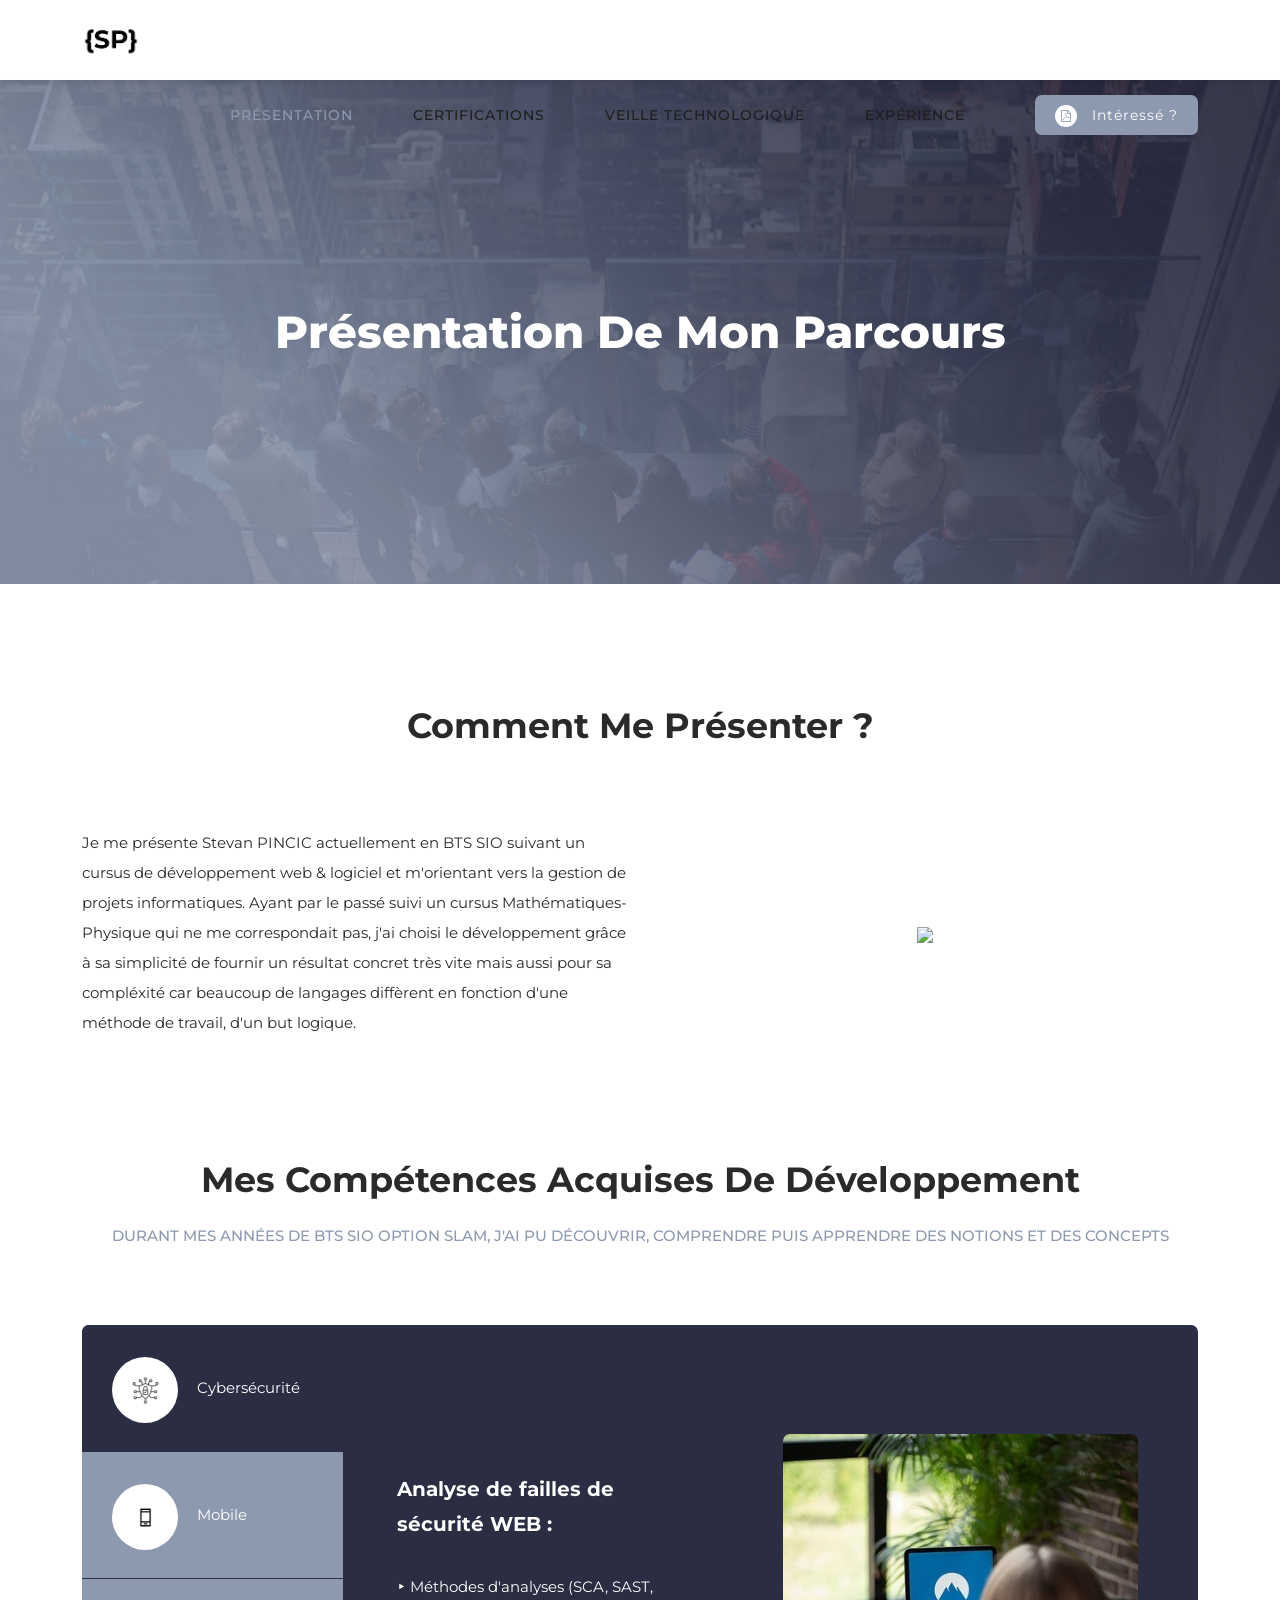
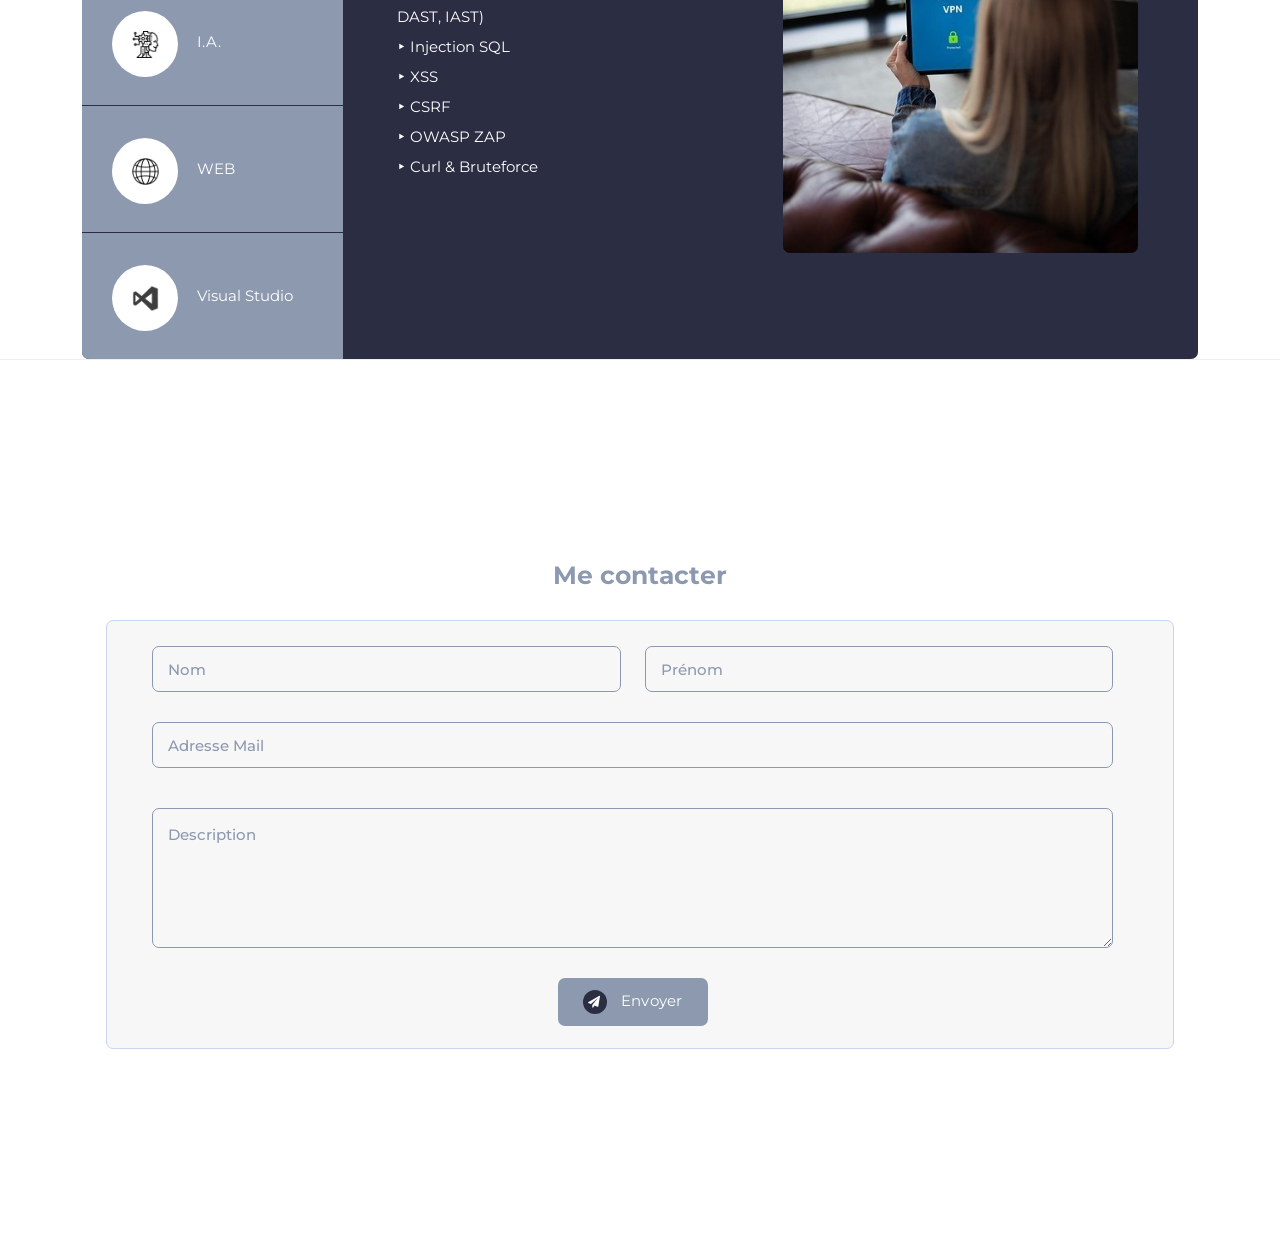
==== commit d88904e4: "desc certif + footer" ====
--- a/index.html
+++ b/index.html
@@ -11,7 +11,8 @@
   <link href="https://fonts.googleapis.com/css2?family=Montserrat:wght@100;200;300;400;500;600;700;800;900&display=swap"
     rel="stylesheet">
 
-  <title>Porfolio</title>
+  <title>Présentation</title>
+  <link rel="icon" href="assets/images/black-SP.png"/>
 
   <!-- Bootstrap core CSS -->
   <link href="vendor/bootstrap/css/bootstrap.min.css" rel="stylesheet">
@@ -345,89 +346,61 @@
     </div>
   </div>
 
-  <footer class="mb-5 pb-4">
+  <footer class="mb-5 pb-4" style="">
     <div class="container">
       <div class="row align-items-start" style="display: flex; justify-content: center; align-items: center;">
-        <!--<div class="col-lg-4">
-          <div class="about">
-            <div class="logo">
-              <img src="assets/images/black-SP.png" alt="Stevan Pincic">
-            </div>
-            <p>If you consider that <a rel="nofollow" href="https://templatemo.com/tm-564-plot-listing" target="_parent">Plot Listing template</a> is useful for your website, please <a rel="nofollow" href="https://www.paypal.me/templatemo" target="_blank">support us</a> a little via PayPal.</p>
-          </div>
-        </div>-->
-        <div class="col-lg-12" style="text-align: center;">
+        <div class="col-lg-12 text-center">
           <div class="contact-us">
-            <h4>Me contacter</h4>
-            <form>
-              <div class="form-row">
-                <div class="col-md-4 mb-3 center-block">
-                  <label for="validationServer01">First name</label>
-                  <input type="text" class="form-control is-valid" id="validationServer01" value="Mark" required>
-                  <div class="valid-feedback">
-                    Looks good!
+            <div class="contact-page">
+              <h3>Me contacter</h3>
+              <div class="container">
+                <div class="row">
+                  <div class="col-lg-12">
+                    <div class="inner-content">
+                      <div class="row">
+                        <div class="col-lg-12 align-self-center">
+                          <form id="contact" action="" method="get">
+                            <div class="row">
+                              <div class="col-lg-6">
+                                <fieldset>
+                                  <input type="name" name="name" id="name" placeholder="Nom" autocomplete="on"
+                                    required />
+                                </fieldset>
+                              </div>
+                              <div class="col-lg-6">
+                                <fieldset>
+                                  <input type="surname" name="surname" id="surname" placeholder="Prénom"
+                                    autocomplete="on" required />
+                                </fieldset>
+                              </div>
+                              <div class="col-lg-12">
+                                <fieldset>
+                                  <input type="text" name="email" id="email" pattern="[^ @]*@[^ @]*"
+                                    placeholder="Adresse Mail" required="" />
+                                </fieldset>
+                              </div>
+                              <div class="col-lg-12">
+                                <fieldset>
+                                  <textarea name="message" type="text" class="form-control" id="message"
+                                    placeholder="Description" required=""></textarea>
+                                </fieldset>
+                              </div>
+                              <div class="col-lg-12">
+                                <fieldset>
+                                  <button type="submit" id="form-submit" class="main-button">
+                                    <i class="fa fa-paper-plane"></i> Envoyer
+                                  </button>
+                                </fieldset>
+                              </div>
+                            </div>
+                          </form>
+                        </div>
+                      </div>
+                    </div>
                   </div>
                 </div>
-                <div class="col-md-4 mb-3 center-block">
-                  <label for="validationServer02">Last name</label>
-                  <input type="text" class="form-control is-valid" id="validationServer02" value="Otto" required>
-                  <div class="valid-feedback">
-                    Looks good!
-                  </div>
-                </div>
-                <div class="col-md-4 mb-3 center-block">
-                  <label for="validationServerUsername">Username</label>
-                  <div class="input-group">
-                    <div class="input-group-prepend">
-                      <span class="input-group-text" id="inputGroupPrepend3">@</span>
-                    </div>
-                    <input type="text" class="form-control is-invalid" id="validationServerUsername"
-                      aria-describedby="inputGroupPrepend3" required>
-                    <div class="invalid-feedback">
-                      Please choose a username.
-                    </div>
-                  </div>
-                </div>
-              </div>
-              <div class="form-row">
-                <div class="col-md-6 mb-3 center-block">
-                  <label for="validationServer03">City</label>
-                  <input type="text" class="form-control is-invalid" id="validationServer03" required>
-                  <div class="invalid-feedback">
-                    Please provide a valid city.
-                  </div>
-                </div>
-                <div class="col-md-3 mb-3 center-block">
-                  <label for="validationServer04">State</label>
-                  <select class="custom-select is-invalid" id="validationServer04" required>
-                    <option selected disabled value="">Choose...</option>
-                    <option>...</option>
-                  </select>
-                  <div class="invalid-feedback">
-                    Please select a valid state.
-                  </div>
-                </div>
-                <div class="col-md-3 mb-3 center-block">
-                  <label for="validationServer05">Zip</label>
-                  <input type="text" class="form-control is-invalid" id="validationServer05" required>
-                  <div class="invalid-feedback">
-                    Please provide a valid zip.
-                  </div>
-                </div>
-              </div>
-              <div class="form-group">
-                <div class="form-check">
-                  <input class="form-check-input is-invalid" type="checkbox" value="" id="invalidCheck3" required>
-                  <label class="form-check-label" for="invalidCheck3">
-                    Agree to terms and conditions
-                  </label>
-                  <div class="invalid-feedback">
-                    You must agree before submitting.
-                  </div>
-                </div>
-              </div>
-              <button class="btn btn-primary" type="submit">Submit form</button>
-            </form>
+              </div>
+            </div>
           </div>
         </div>
         <!--<div class="col-lg-12">
--- a/assets/css/templatemo-plot-listing.css
+++ b/assets/css/templatemo-plot-listing.css
@@ -1153,6 +1153,13 @@
   margin-bottom: 30px;
 }
 
+footer h3 {
+  font-size: 25px;
+  font-weight: 700;
+  color: #8d99af;
+  margin-bottom: 30px;
+}
+
 footer p,
 footer a {
   color: #2a2a2a;
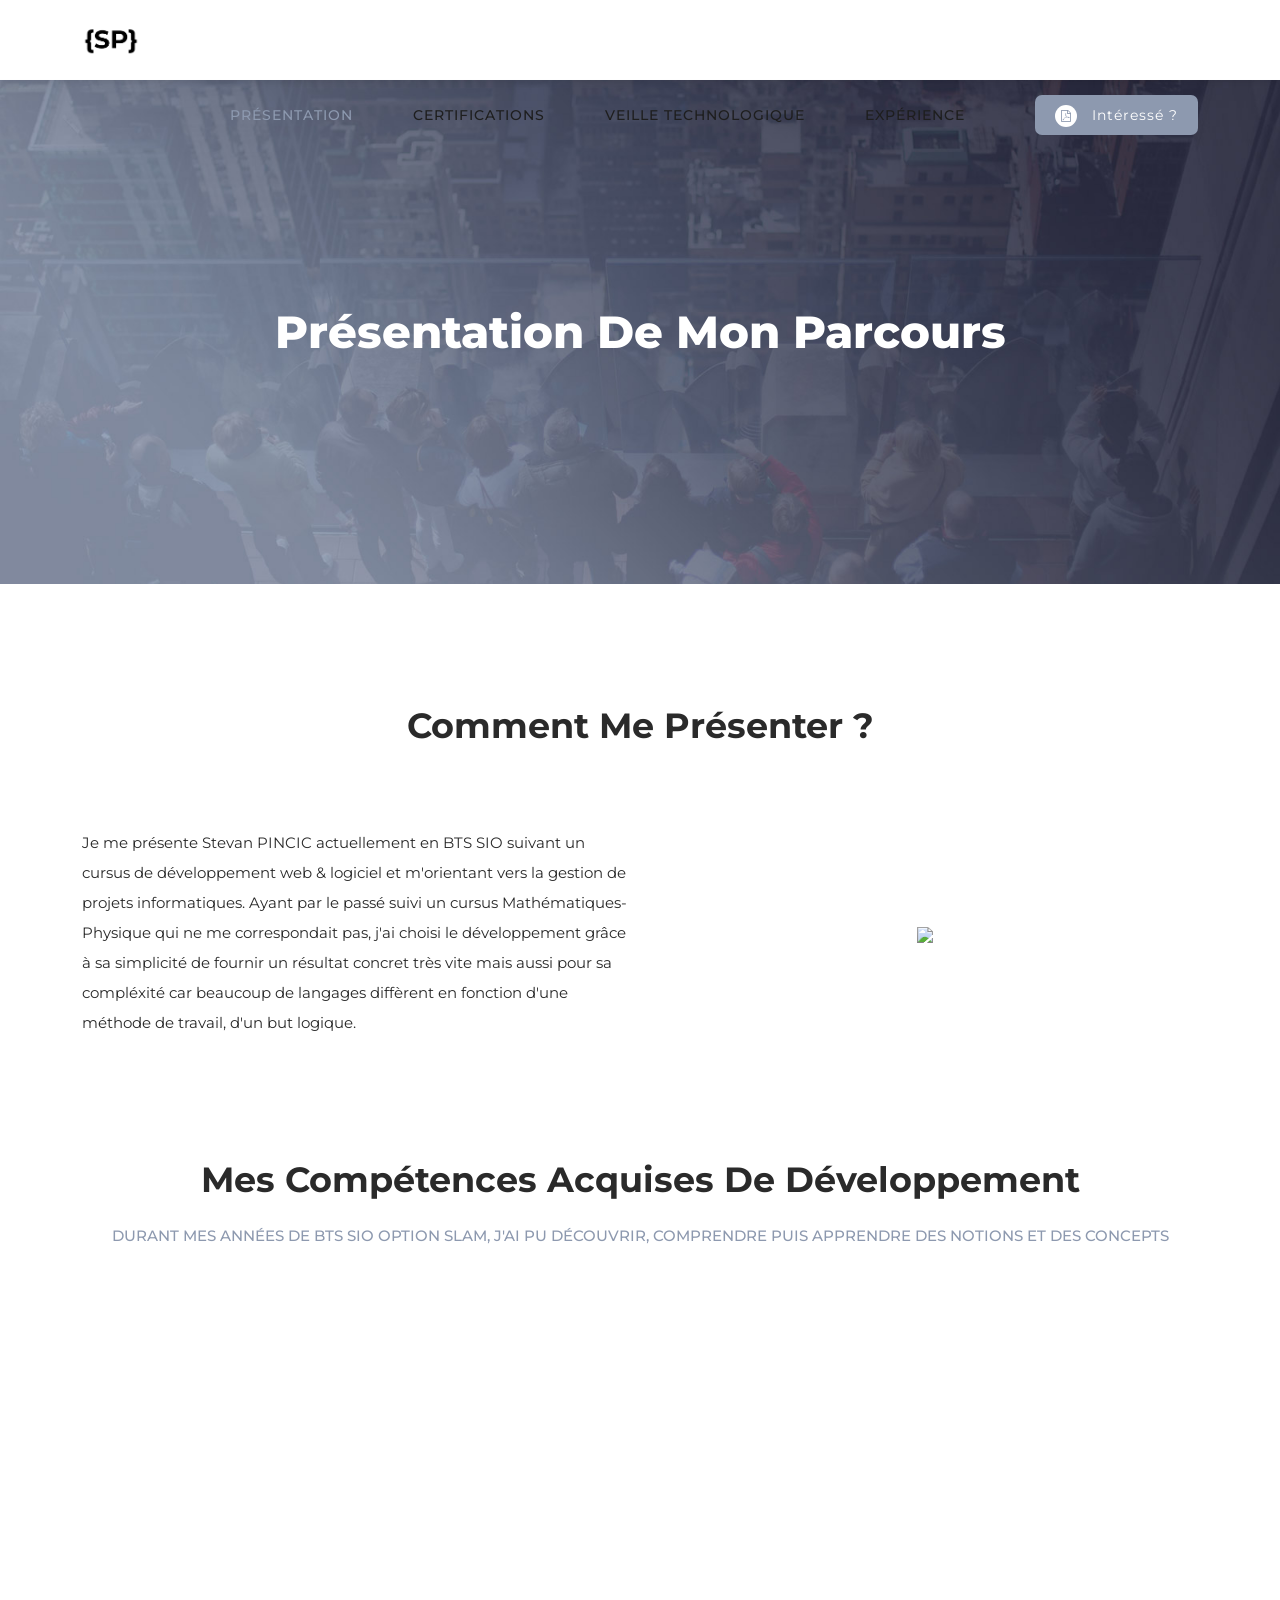
==== commit af11d612: "mise en place emailjs" ====
--- a/index.html
+++ b/index.html
@@ -12,7 +12,7 @@
     rel="stylesheet">
 
   <title>Présentation</title>
-  <link rel="icon" href="assets/images/black-SP.png"/>
+  <link rel="icon" href="assets/images/black-SP.png" />
 
   <!-- Bootstrap core CSS -->
   <link href="vendor/bootstrap/css/bootstrap.min.css" rel="stylesheet">
@@ -87,52 +87,6 @@
             <h2>Présentation de mon parcours</h2>
           </div>
         </div>
-        <!--<div class="col-lg-12">
-          <form id="search-form" name="gs" method="submit" role="search" action="#">
-            <div class="row">
-              <div class="col-lg-3 align-self-center">
-                  <fieldset>
-                      <select name="area" class="form-select" aria-label="Area" id="chooseCategory" onchange="this.form.click()">
-                          <option selected>All Areas</option>
-                          <option value="New Village">New Village</option>
-                          <option value="Old Town">Old Town</option>
-                          <option value="Modern City">Modern City</option>
-                      </select>
-                  </fieldset>
-              </div>
-              <div class="col-lg-3 align-self-center">
-                  <fieldset>
-                      <input type="address" name="address" class="searchText" placeholder="Enter a location" autocomplete="on" required>
-                  </fieldset>
-              </div>
-              <div class="col-lg-3 align-self-center">
-                  <fieldset>
-                      <select name="price" class="form-select" aria-label="Default select example" id="chooseCategory" onchange="this.form.click()">
-                          <option selected>Price Range</option>
-                          <option value="$100 - $250">$100 - $250</option>
-                          <option value="$250 - $500">$250 - $500</option>
-                          <option value="$500 - $1000">$500 - $1,000</option>
-                          <option value="$1000+">$1,000 or more</option>
-                      </select>
-                  </fieldset>
-              </div>
-              <div class="col-lg-3">                        
-                  <fieldset>
-                      <button class="main-button"><i class="fa fa-search"></i> Search Now</button>
-                  </fieldset>
-              </div>
-            </div>
-          </form>
-        </div>
-        <div class="col-lg-10 offset-lg-1">
-          <ul class="categories">
-            <li><a href="category.html"><span class="icon"><img src="assets/images/search-icon-01.png" alt="Home"></span> Apartments</a></li>
-            <li><a href="listing.html"><span class="icon"><img src="assets/images/search-icon-02.png" alt="Food"></span> Food &amp; Life</a></li>
-            <li><a href="#"><span class="icon"><img src="assets/images/search-icon-03.png" alt="Vehicle"></span> Cars</a></li>
-            <li><a href="#"><span class="icon"><img src="assets/images/search-icon-04.png" alt="Shopping"></span> Shopping</a></li>
-            <li><a href="#"><span class="icon"><img src="assets/images/search-icon-05.png" alt="Travel"></span> Traveling</a></li>
-          </ul>
-        </div>-->
       </div>
     </div>
   </div>
@@ -346,7 +300,7 @@
     </div>
   </div>
 
-  <footer class="mb-5 pb-4" style="">
+  <footer class="mb-5 pb-4">
     <div class="container">
       <div class="row align-items-start" style="display: flex; justify-content: center; align-items: center;">
         <div class="col-lg-12 text-center">
@@ -403,13 +357,6 @@
             </div>
           </div>
         </div>
-        <!--<div class="col-lg-12">
-          <div class="sub-footer">
-            <p>
-            <br>
-			Design: <a rel="nofollow" href="https://templatemo.com" title="CSS Templates">TemplateMo</a></p>
-          </div>
-        </div>-->
       </div>
     </div>
   </footer>
@@ -422,6 +369,32 @@
   <script src="assets/js/animation.js"></script>
   <script src="assets/js/imagesloaded.js"></script>
   <script src="assets/js/custom.js"></script>
+  <script src="https://cdn.emailjs.com/sdk/3.2/email.min.js"></script>
+  <script>
+    (function () {
+      emailjs.init("iCzcQEfNNlKXlhgK0");
+    })();
+  </script>
+  <script>
+    document.getElementById("contact").addEventListener("submit", function (e) {
+      e.preventDefault();
+
+      emailjs.send("TA_SERVICE_ID", "TON_TEMPLATE_ID", {
+        name: document.getElementById("name").value,
+        surname: document.getElementById("surname").value,
+        email: document.getElementById("email").value,
+        message: document.getElementById("message").value
+      })
+        .then(() => {
+          alert("Message envoyé !");
+          document.getElementById("contact").reset();
+        })
+        .catch((error) => {
+          alert("Erreur lors de l'envoi : " + JSON.stringify(error));
+        });
+    });
+  </script>
+
 
 </body>
 
--- a/assets/css/global.css
+++ b/assets/css/global.css
@@ -18,21 +18,199 @@
   margin-right: auto;
   margin-left: auto;
 }
-/*
-* {
-  outline: 1px solid red;
-}
-
-
-.contact-page {
-  background: rgba(0, 0, 255, 0.1);
-}
-
-[class^="col-"] {
-  border: 1px dashed green;
-}
-
-input, textarea {
-  outline: 1px solid #ff8800;
-}
-  */
+
+  /*---------------------------------------------   TIMELINE   ---------------------------------------------*/
+
+.timeline-demo{
+  background:#8d99af;
+  padding: 50px 0px 50px;
+}
+
+.main-timeline{
+  position: relative;
+  -webkit-transition: all 0.4s ease 0s;
+  -moz-transition: all 0.4s ease 0s;
+  -ms-transition: all 0.4s ease 0s;
+  transition: all 0.4s ease 0s;
+}
+
+.main-timeline:before{
+  content:"";
+  width: 3px;
+  height: 100%;
+  background: #272626;
+  position: absolute;
+  top: 0;
+  left: 50%;
+}
+
+.main-timeline .timeline{
+  margin-bottom: 50px;
+  position: relative;
+}
+
+.main-timeline .timeline:before, .main-timeline .timeline:after{
+  content:"";
+  display: block;
+  width: 100%;
+  clear: both;
+}
+
+.main-timeline .timeline-icon{
+  width: 50px;
+  height: 50px;
+  border-radius: 50%;
+  background: #000;
+  overflow: hidden;
+  margin-left: -23px;
+  position: absolute;
+  top: 0px;
+  left: 50%;
+  text-align: center;
+}
+
+.main-timeline .timeline-icon i{
+  font-size: 30px;
+  line-height: 50px;
+  color: #fff;
+}
+.main-timeline .timeline-content{
+  width: 45%;
+  padding: 20px;
+  border-radius: 5px;
+  background: #fff;
+  -webkit-box-shadow: 0 3px 0 rgba(0, 0, 0, 0.1);
+  -moz-box-shadow: 0 3px 0 rgba(0, 0, 0, 0.1);
+  -ms-box-shadow: 0 3px 0 rgba(0, 0, 0, 0.1);
+  box-shadow: 0 3px 0 rgba(0, 0, 0, 0.1);
+  -webkit-transition: all 0.3s ease 0s;
+  -moz-transition: all 0.3s ease 0s;
+  -ms-transition: all 0.3s ease 0s;
+  transition: all 0.3s ease 0s;
+}
+
+.main-timeline .timeline-content:before{
+  content:"";
+  border-left: 7px solid rgb(0, 0, 0);
+  border-top: 7px solid transparent;
+  border-bottom: 7px solid transparent;
+  position: absolute;
+  left: 45%;
+  top: 20px;
+}
+
+.main-timeline .title{
+  font-size: 30px;
+  font-weight: 300;
+  color: #fff;
+  padding: 10px; 
+  background: #545b68;
+  border-radius: 3px 3px 0 0;
+  margin: -20px -20px 10px;
+}
+
+.main-timeline .description{
+  font-size: 14px;
+  color: #000;
+}
+
+.main-timeline .read-more{
+  display: inline-block;
+  font-size: 12px;
+  color: #6e737d;
+  text-transform: uppercase;
+  padding: 5px 15px;
+  border: 2px solid #545b68;
+  position: relative;
+  border-radius: 5px;
+  -webkit-box-shadow: 2px 2px 0 #6e737d;
+  -moz-box-shadow: 2px 2px 0 #6e737d;
+  -ms-box-shadow: 2px 2px 0 #6e737d;
+  box-shadow: 2px 2px 0 #6e737d;
+}
+
+.main-timeline .timeline-content.right{
+  float: right;
+}
+
+.main-timeline .timeline-content.right:before{
+  content: "";
+  right: 45%;
+  left: inherit;
+  border-left: 0;
+  border-right: 7px solid rgb(0, 0, 0);
+}
+
+@media only screen and (max-width: 990px){
+  .main-timeline .title{
+    font-size: 25px;
+  }
+  .main-timeline .timeline-content::before{
+    top: 16px;
+  }
+}
+
+@media only screen and (max-width: 767px){
+  .main-timeline{
+    margin-left: 20px;
+  }
+
+  .main-timeline:before{
+    left: 0;
+  }
+
+  .main-timeline .timeline-content{
+    width: 90%;
+    float: right;
+  }
+  .main-timeline .timeline-content:before, .main-timeline .timeline-content.right:before{
+    left: 10%;
+    right: inherit;
+    margin-left: -6px;
+    border-left: 0;
+    border-right: 7px solid #1abc9c;
+  }
+
+  .main-timeline .timeline-icon{
+    left: 0;
+  }
+}
+
+@media only screen and (max-width: 479px){
+  .main-timeline .timeline-content{
+    width: 85%;
+  }
+
+  .main-timeline .timeline-content:before, .main-timeline .timeline-content.right:before{
+    left: 15%;
+  }
+
+  .main-timeline .title{
+    font-size: 20px;
+  }
+
+  .main-timeline .timeline-content:before{
+    top: 13px;
+  }
+}
+.timeline-list {
+  margin: 0;
+  padding-left: 0;
+  list-style: none;
+}
+
+.timeline-list li {
+  position: relative;
+  padding-left: 18px;
+  margin-bottom: 8px;
+}
+
+.timeline-list li::before {
+  content: "•";
+  position: absolute;
+  left: 0;
+  top: 0;
+  color: #545b68;
+  font-size: 20px;
+  line-height: 14px;
+}
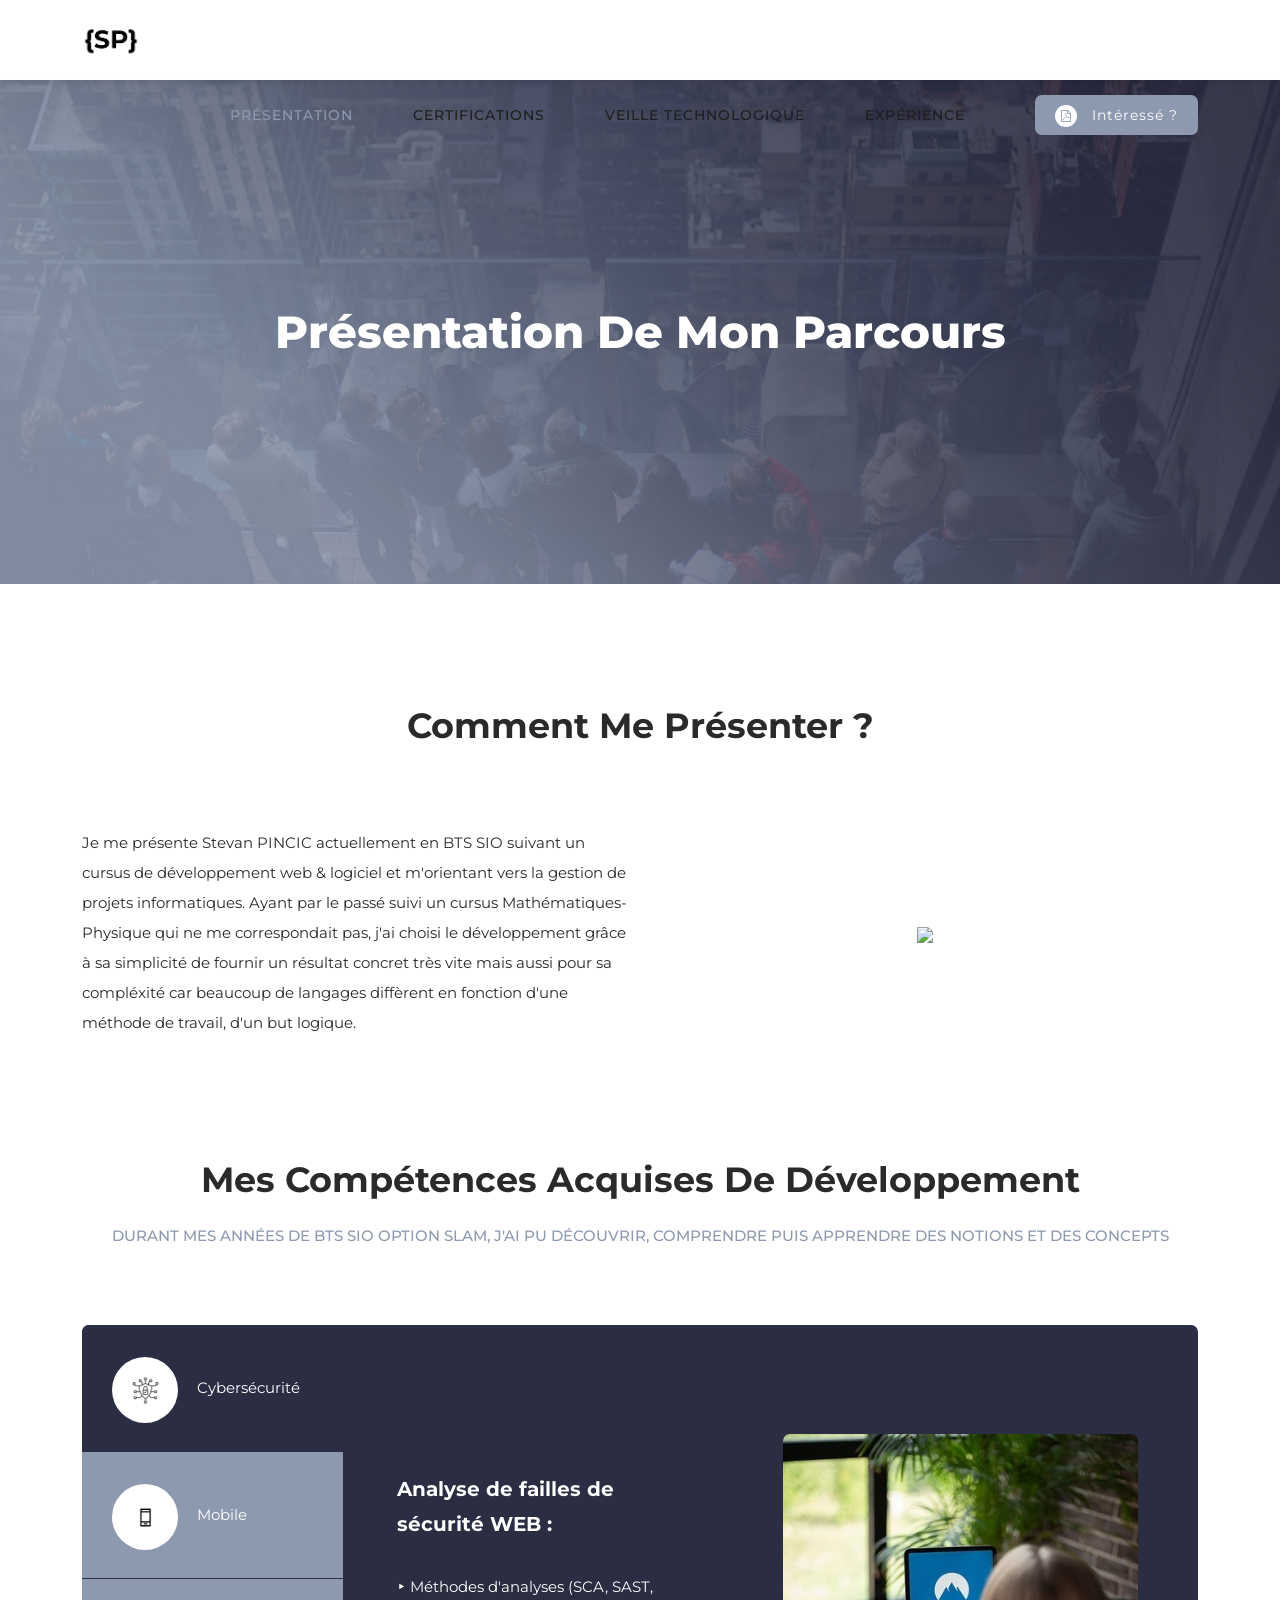
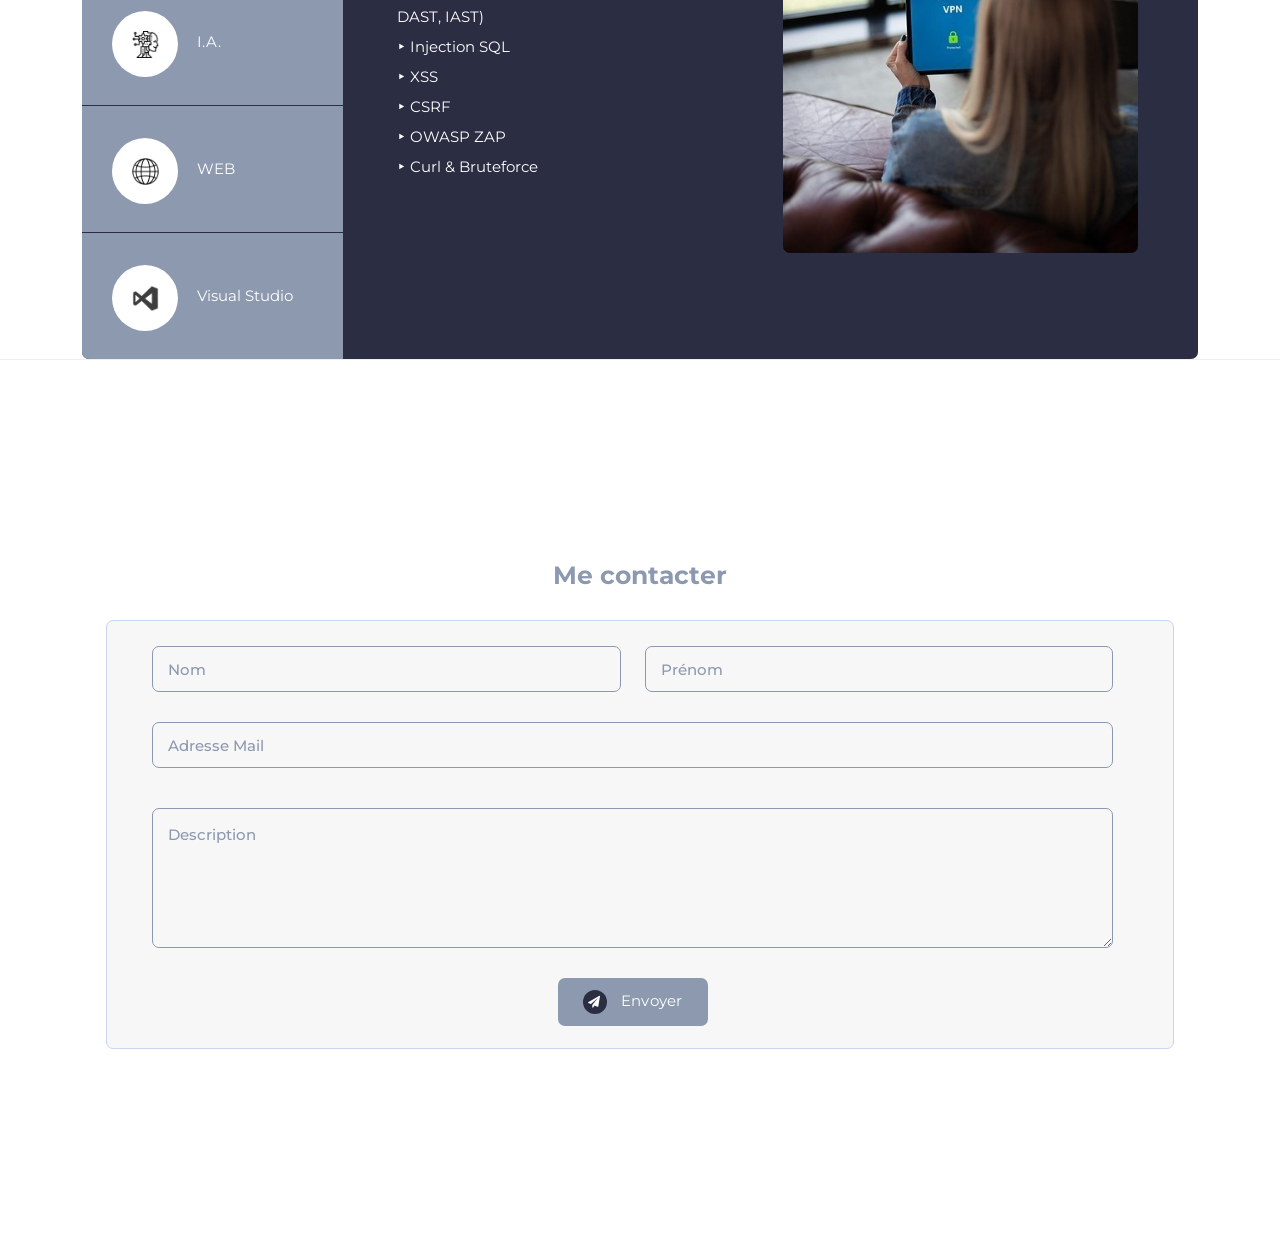
==== commit 384a55df: "correction emailjs" ====
--- a/index.html
+++ b/index.html
@@ -379,7 +379,7 @@
     document.getElementById("contact").addEventListener("submit", function (e) {
       e.preventDefault();
 
-      emailjs.send("TA_SERVICE_ID", "TON_TEMPLATE_ID", {
+      emailjs.send("service_zh7qe6i", "template_6tjb7i8", {
         name: document.getElementById("name").value,
         surname: document.getElementById("surname").value,
         email: document.getElementById("email").value,
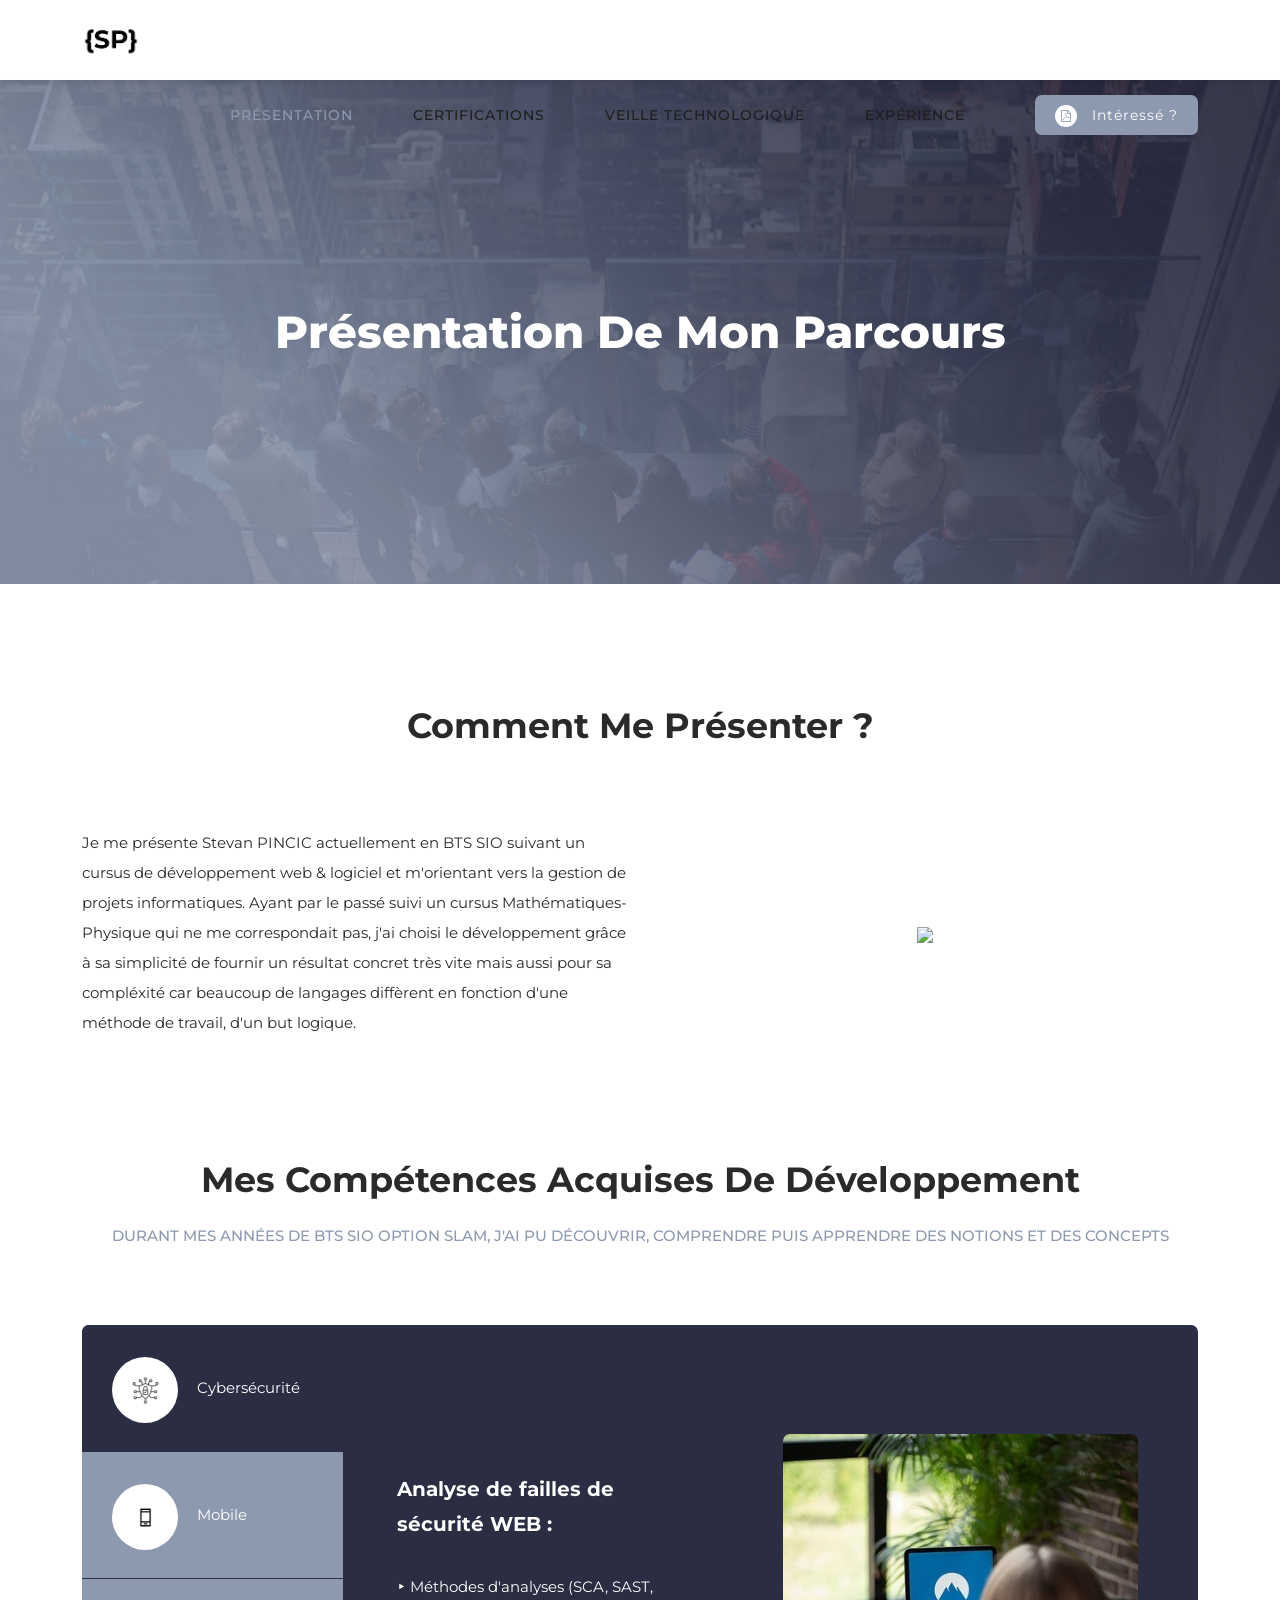
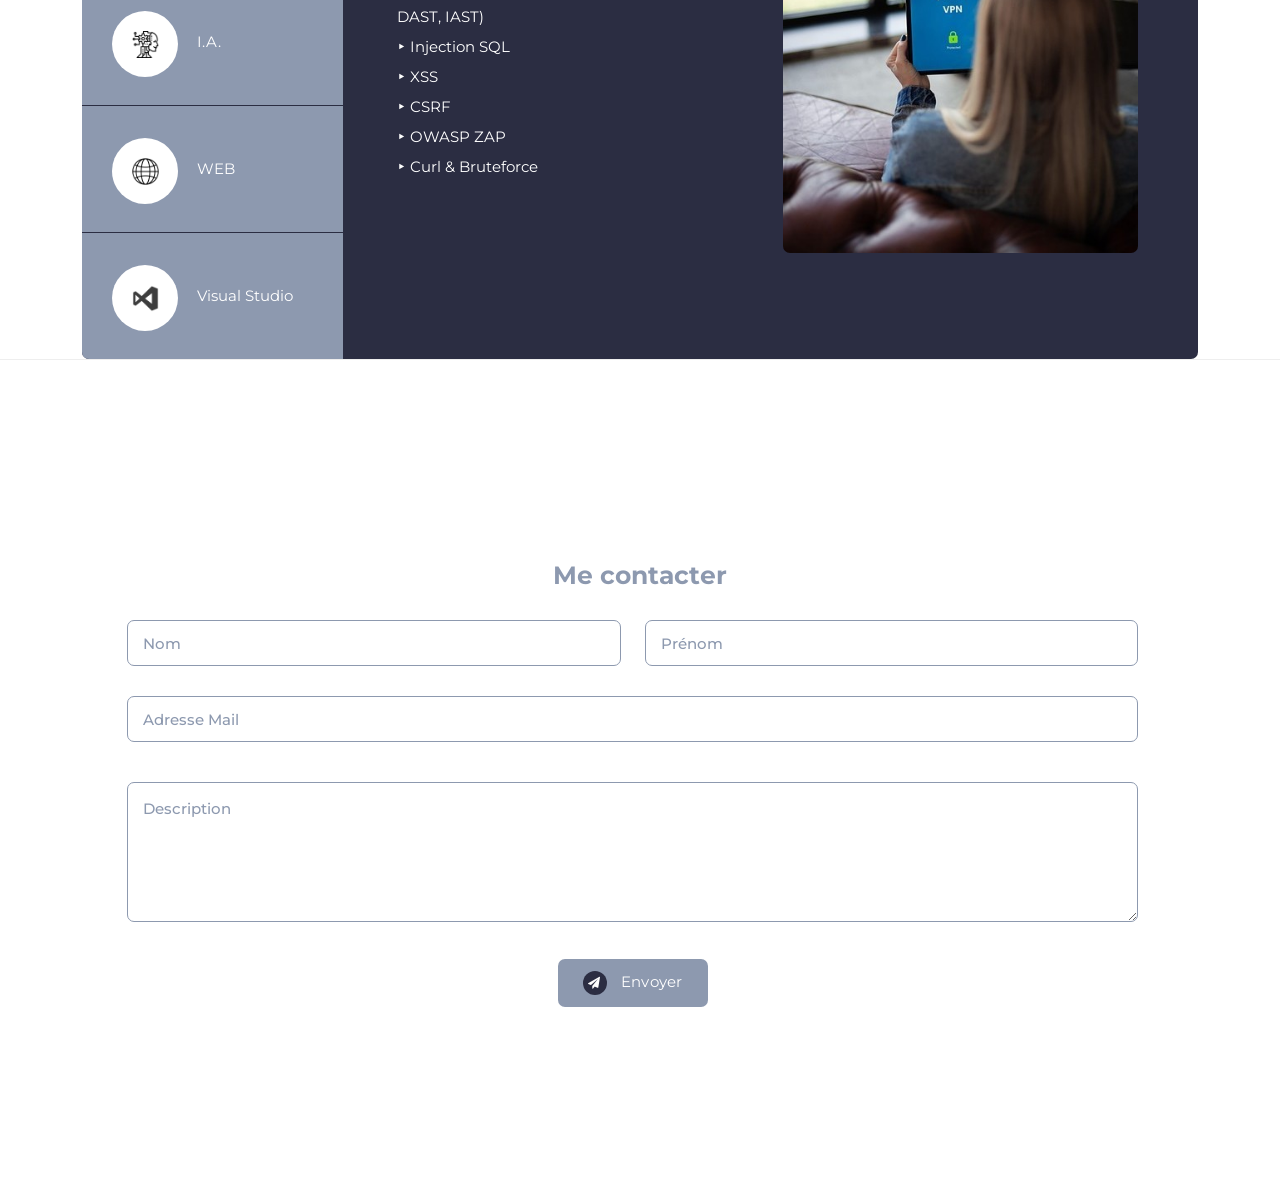
==== commit 5122ad55: "correction v2" ====
--- a/index.html
+++ b/index.html
@@ -307,59 +307,50 @@
           <div class="contact-us">
             <div class="contact-page">
               <h3>Me contacter</h3>
-              <div class="container">
+
+              <form id="contact">
                 <div class="row">
+                  <div class="col-lg-6">
+                    <fieldset>
+                      <input type="text" name="name" id="name" placeholder="Nom" required />
+                    </fieldset>
+                  </div>
+
+                  <div class="col-lg-6">
+                    <fieldset>
+                      <input type="text" name="surname" id="surname" placeholder="Prénom" required />
+                    </fieldset>
+                  </div>
+
                   <div class="col-lg-12">
-                    <div class="inner-content">
-                      <div class="row">
-                        <div class="col-lg-12 align-self-center">
-                          <form id="contact" action="" method="get">
-                            <div class="row">
-                              <div class="col-lg-6">
-                                <fieldset>
-                                  <input type="name" name="name" id="name" placeholder="Nom" autocomplete="on"
-                                    required />
-                                </fieldset>
-                              </div>
-                              <div class="col-lg-6">
-                                <fieldset>
-                                  <input type="surname" name="surname" id="surname" placeholder="Prénom"
-                                    autocomplete="on" required />
-                                </fieldset>
-                              </div>
-                              <div class="col-lg-12">
-                                <fieldset>
-                                  <input type="text" name="email" id="email" pattern="[^ @]*@[^ @]*"
-                                    placeholder="Adresse Mail" required="" />
-                                </fieldset>
-                              </div>
-                              <div class="col-lg-12">
-                                <fieldset>
-                                  <textarea name="message" type="text" class="form-control" id="message"
-                                    placeholder="Description" required=""></textarea>
-                                </fieldset>
-                              </div>
-                              <div class="col-lg-12">
-                                <fieldset>
-                                  <button type="submit" id="form-submit" class="main-button">
-                                    <i class="fa fa-paper-plane"></i> Envoyer
-                                  </button>
-                                </fieldset>
-                              </div>
-                            </div>
-                          </form>
-                        </div>
-                      </div>
-                    </div>
+                    <fieldset>
+                      <input type="email" name="email" id="email" placeholder="Adresse Mail" required />
+                    </fieldset>
+                  </div>
+
+                  <div class="col-lg-12">
+                    <fieldset>
+                      <textarea name="message" id="message" placeholder="Description" required></textarea>
+                    </fieldset>
+                  </div>
+
+                  <div class="col-lg-12">
+                    <fieldset>
+                      <button type="submit" id="form-submit" class="main-button">
+                        <i class="fa fa-paper-plane"></i> Envoyer
+                      </button>
+                    </fieldset>
                   </div>
                 </div>
-              </div>
+              </form>
+
             </div>
           </div>
         </div>
       </div>
     </div>
   </footer>
+
 
 
   <!-- Scripts -->
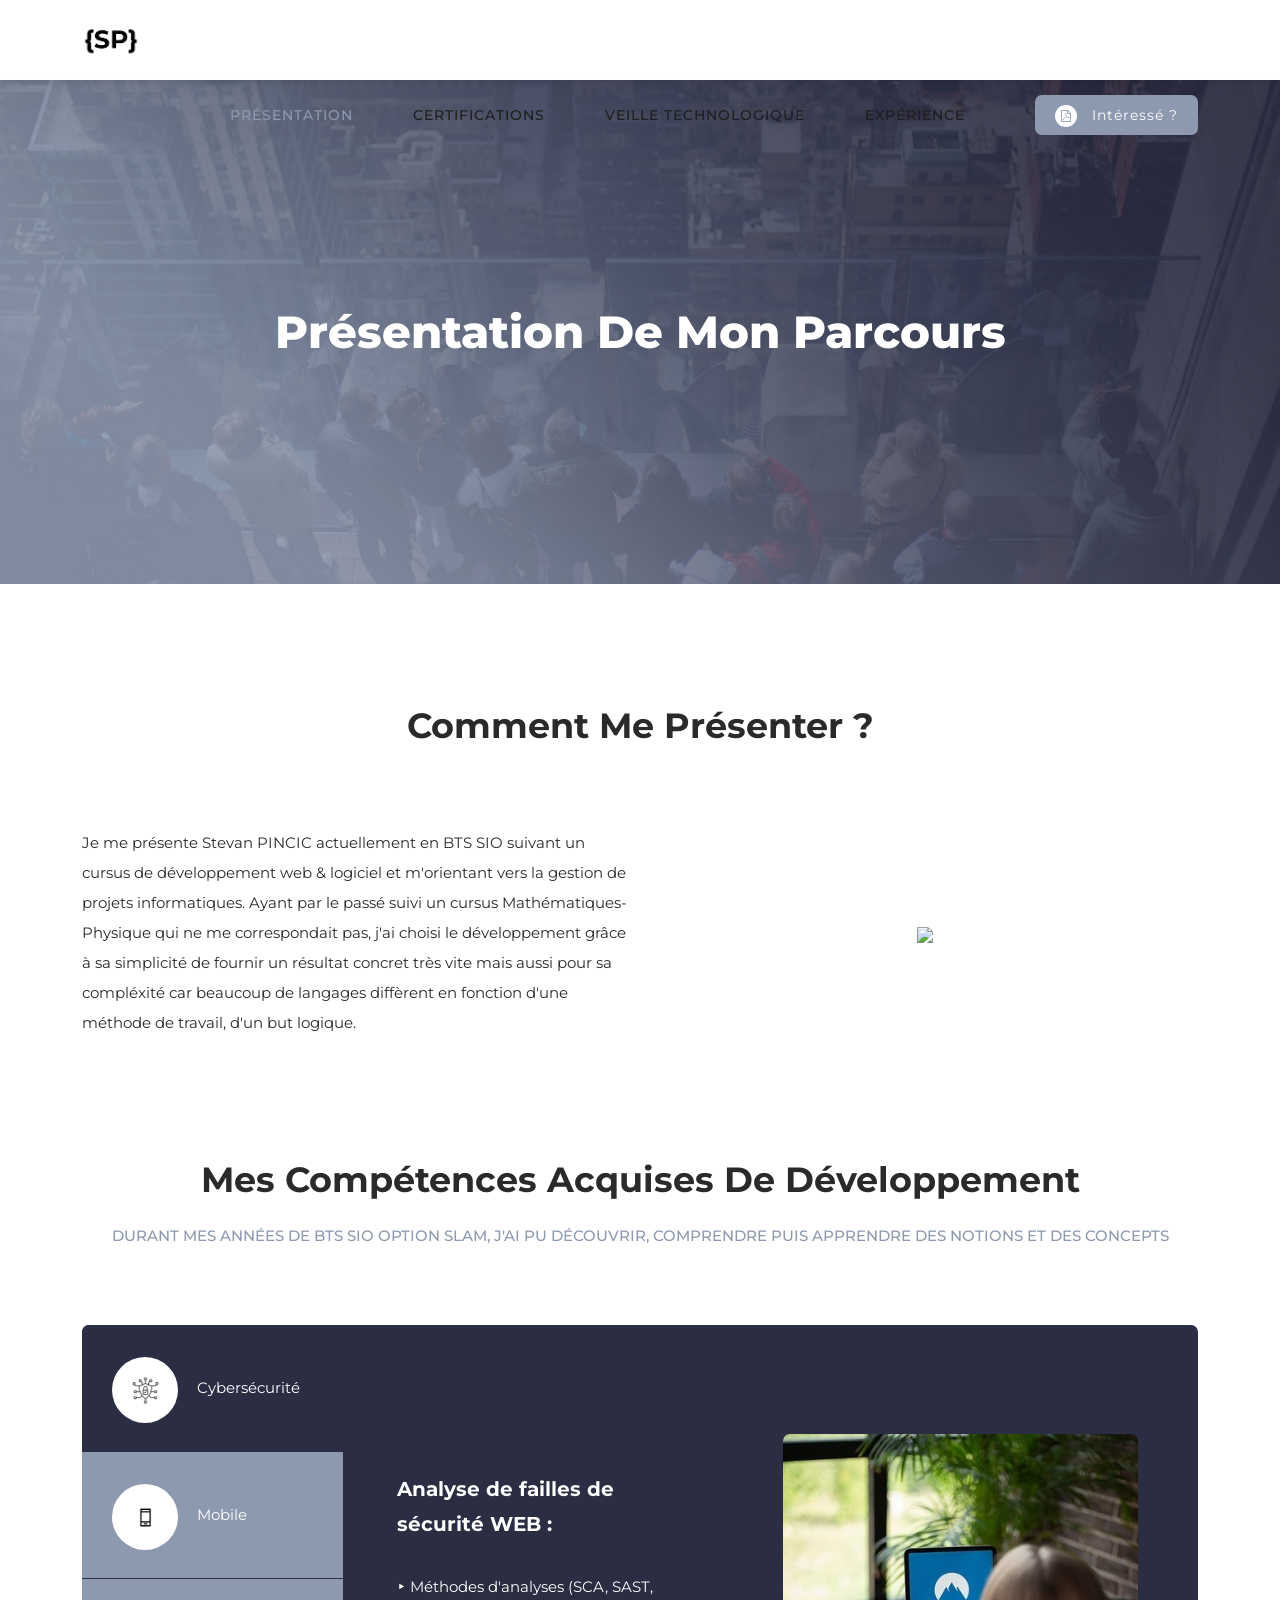
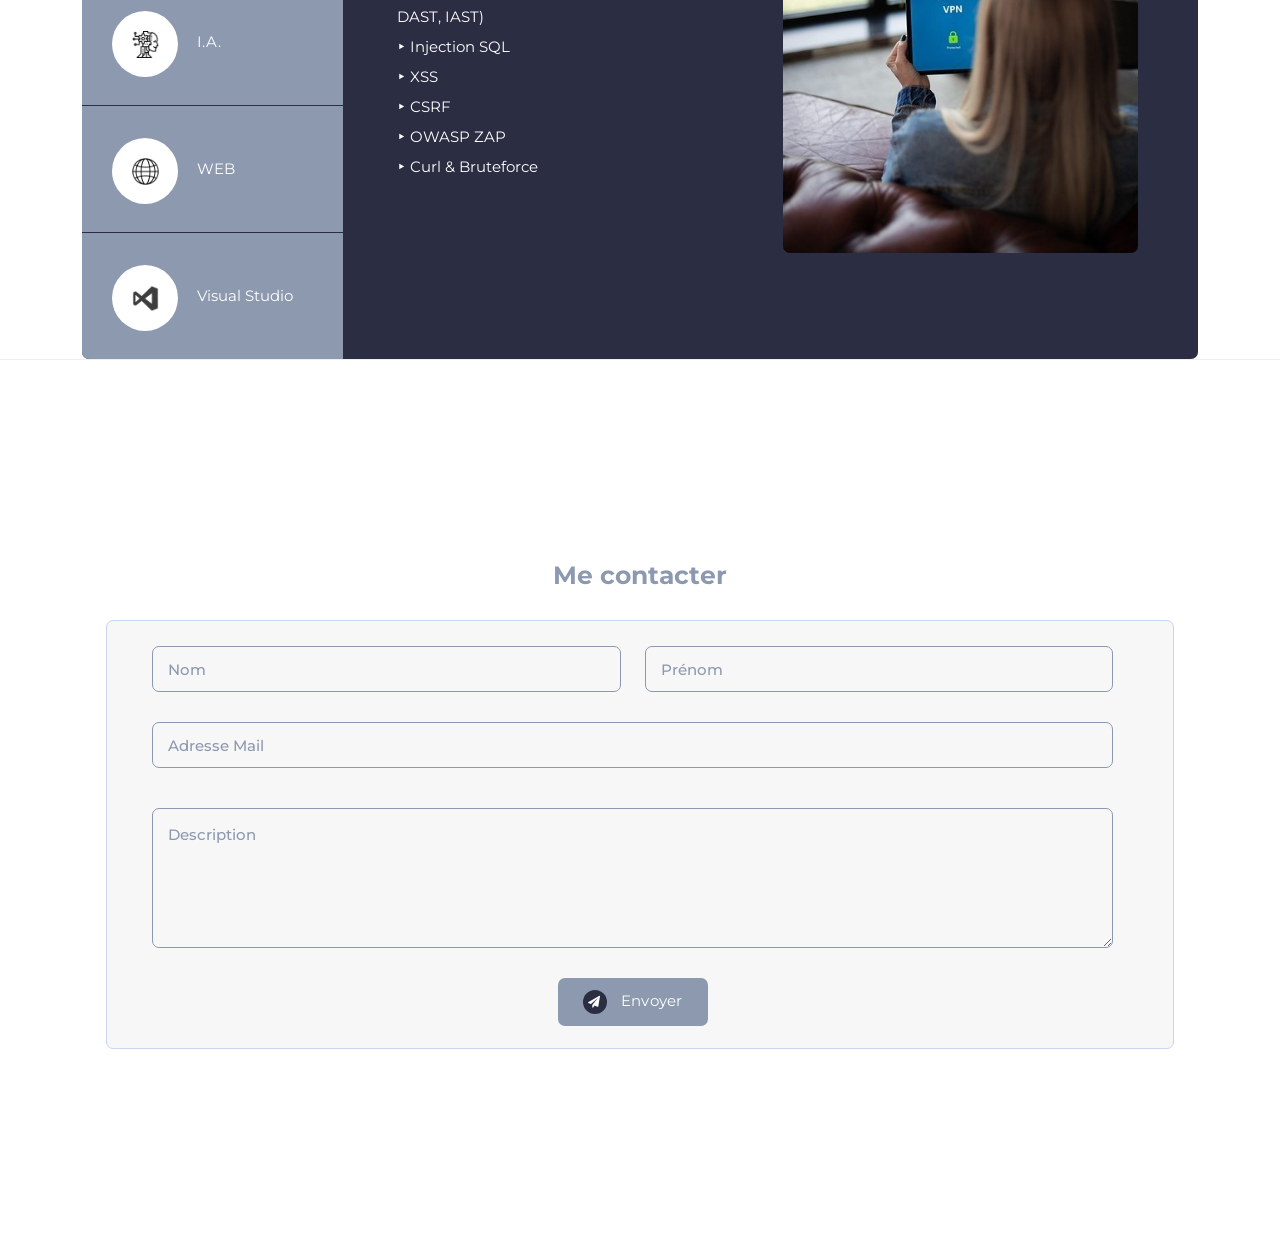
==== commit 24cfbb9d: "ajustements" ====
--- a/index.html
+++ b/index.html
@@ -307,50 +307,59 @@
           <div class="contact-us">
             <div class="contact-page">
               <h3>Me contacter</h3>
-
-              <form id="contact">
+              <div class="container">
                 <div class="row">
-                  <div class="col-lg-6">
-                    <fieldset>
-                      <input type="text" name="name" id="name" placeholder="Nom" required />
-                    </fieldset>
-                  </div>
-
-                  <div class="col-lg-6">
-                    <fieldset>
-                      <input type="text" name="surname" id="surname" placeholder="Prénom" required />
-                    </fieldset>
-                  </div>
-
                   <div class="col-lg-12">
-                    <fieldset>
-                      <input type="email" name="email" id="email" placeholder="Adresse Mail" required />
-                    </fieldset>
-                  </div>
-
-                  <div class="col-lg-12">
-                    <fieldset>
-                      <textarea name="message" id="message" placeholder="Description" required></textarea>
-                    </fieldset>
-                  </div>
-
-                  <div class="col-lg-12">
-                    <fieldset>
-                      <button type="submit" id="form-submit" class="main-button">
-                        <i class="fa fa-paper-plane"></i> Envoyer
-                      </button>
-                    </fieldset>
+                    <div class="inner-content">
+                      <div class="row">
+                        <div class="col-lg-12 align-self-center">
+                          <form id="contact" action="" method="get">
+                            <div class="row">
+                              <div class="col-lg-6">
+                                <fieldset>
+                                  <input type="name" name="name" id="name" placeholder="Nom" autocomplete="on"
+                                    required />
+                                </fieldset>
+                              </div>
+                              <div class="col-lg-6">
+                                <fieldset>
+                                  <input type="surname" name="surname" id="surname" placeholder="Prénom"
+                                    autocomplete="on" required />
+                                </fieldset>
+                              </div>
+                              <div class="col-lg-12">
+                                <fieldset>
+                                  <input type="text" name="email" id="email" pattern="[^ @]*@[^ @]*"
+                                    placeholder="Adresse Mail" required="" />
+                                </fieldset>
+                              </div>
+                              <div class="col-lg-12">
+                                <fieldset>
+                                  <textarea name="message" type="text" class="form-control" id="message"
+                                    placeholder="Description" required=""></textarea>
+                                </fieldset>
+                              </div>
+                              <div class="col-lg-12">
+                                <fieldset>
+                                  <button type="submit" id="form-submit" class="main-button">
+                                    <i class="fa fa-paper-plane"></i> Envoyer
+                                  </button>
+                                </fieldset>
+                              </div>
+                            </div>
+                          </form>
+                        </div>
+                      </div>
+                    </div>
                   </div>
                 </div>
-              </form>
-
+              </div>
             </div>
           </div>
         </div>
       </div>
     </div>
   </footer>
-
 
 
   <!-- Scripts -->
--- a/assets/css/global.css
+++ b/assets/css/global.css
@@ -205,6 +205,12 @@
   margin-bottom: 8px;
 }
 
+.timeline-list-no li {
+  position: relative;
+  padding-left: 18px;
+  margin-bottom: 8px;
+}
+
 .timeline-list li::before {
   content: "•";
   position: absolute;
@@ -214,3 +220,13 @@
   font-size: 20px;
   line-height: 14px;
 }
+
+.timeline-list-no li::before {
+  content: "";
+  position: absolute;
+  left: 0;
+  top: 0;
+  color: #545b68;
+  font-size: 20px;
+  line-height: 14px;
+}
